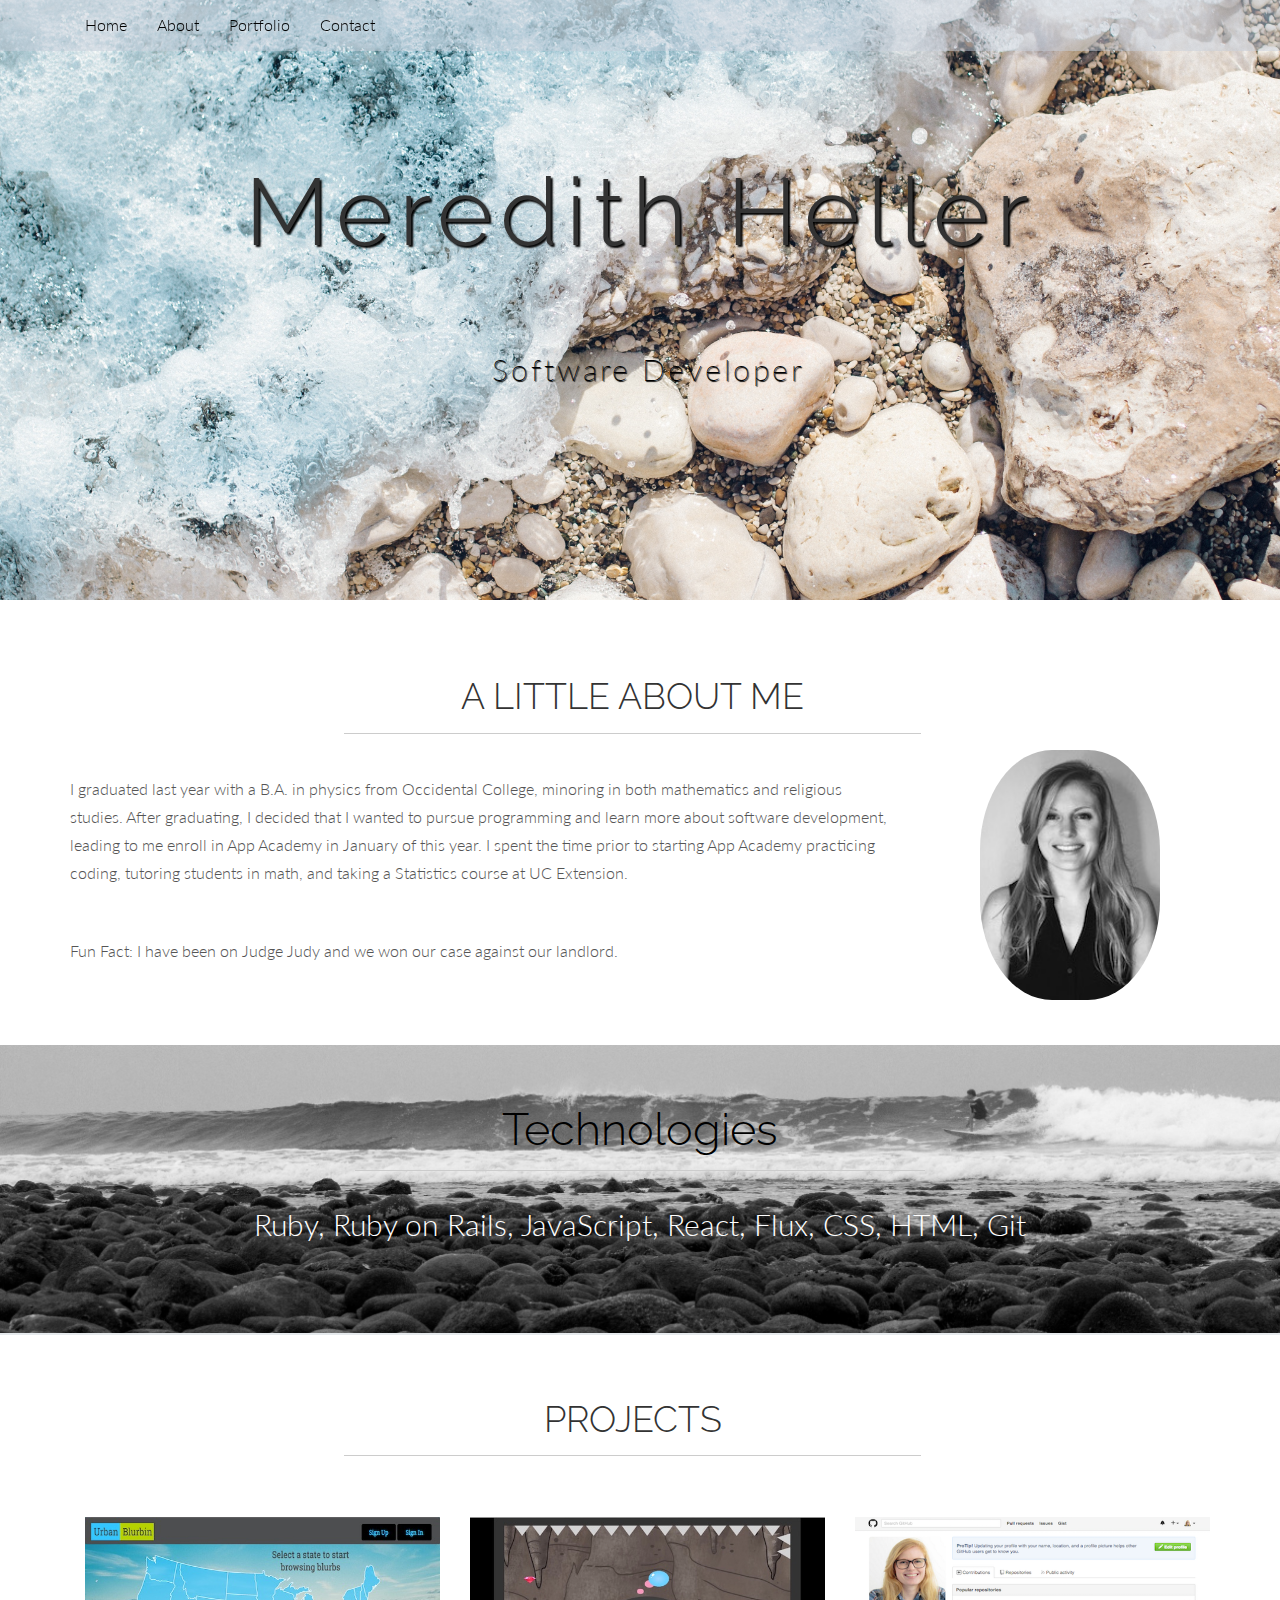
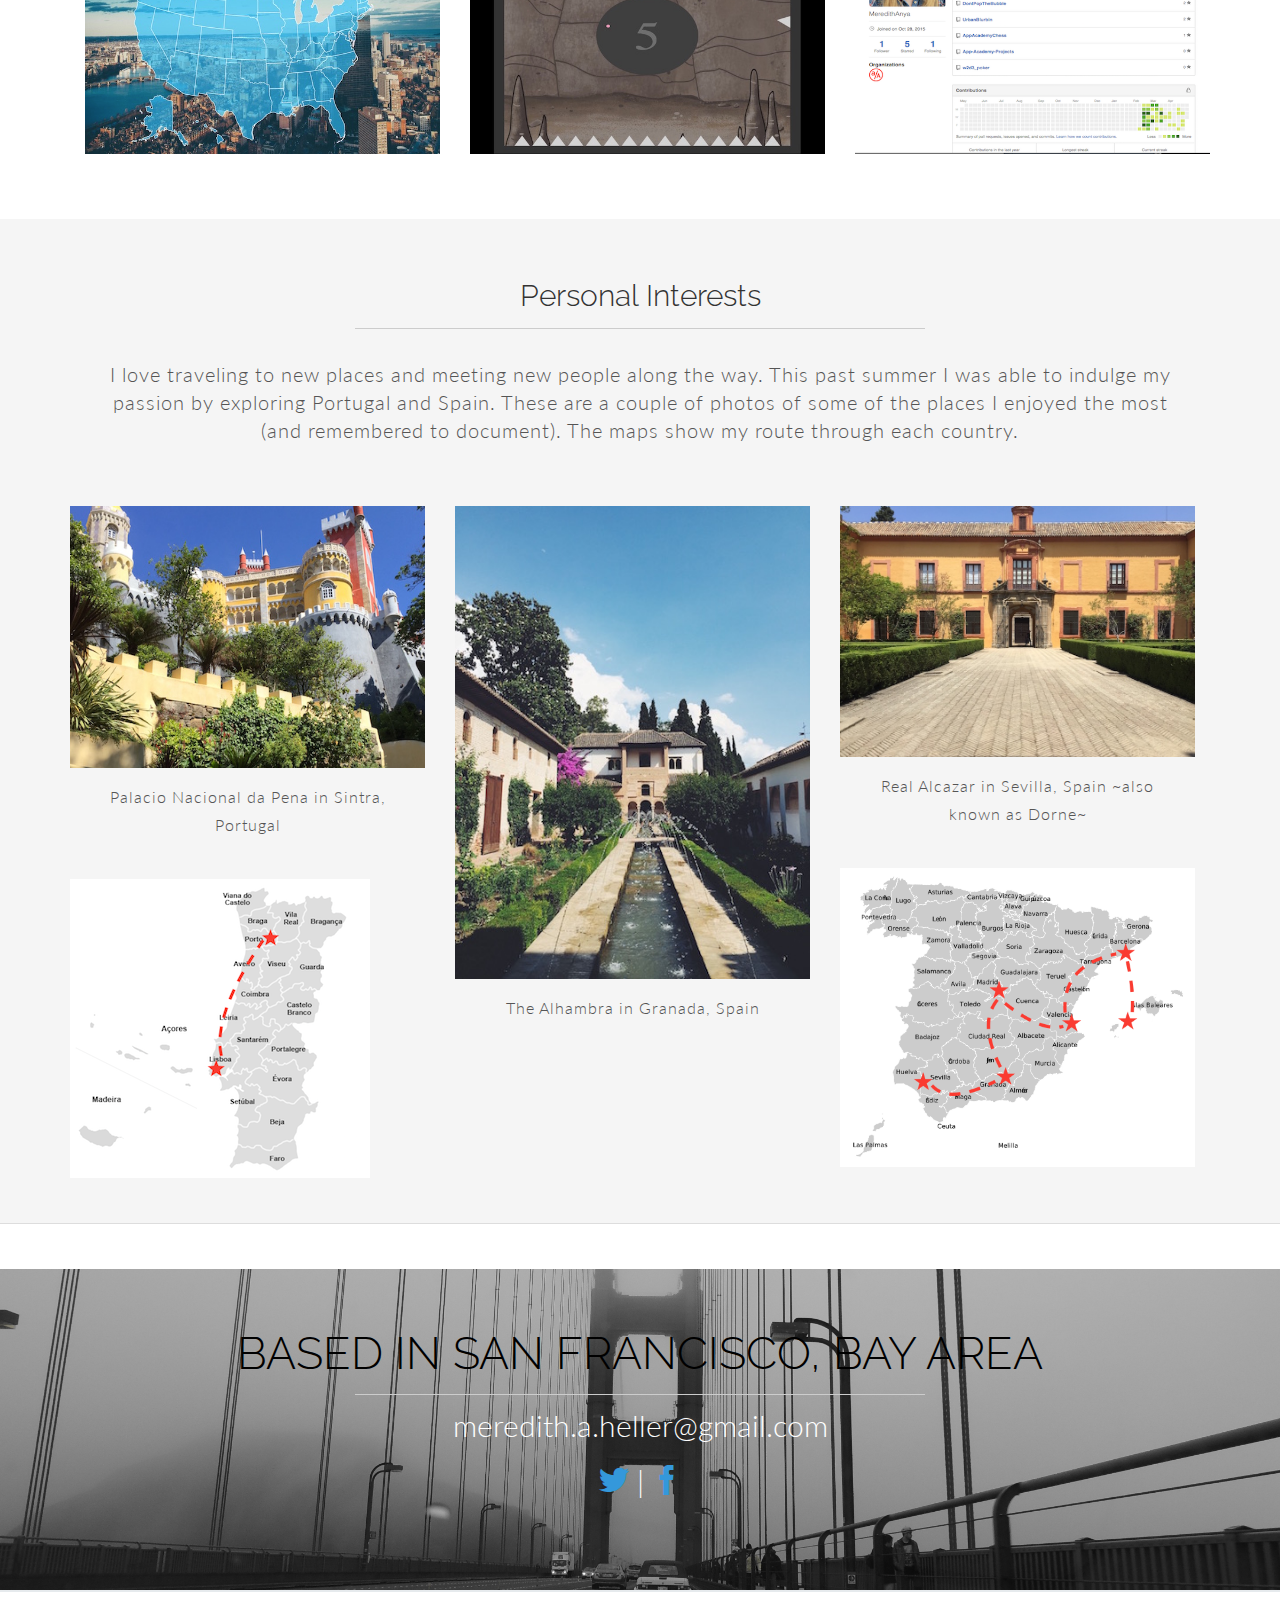
==== Shield Theme/index.html @ cc899a5c "inital commit, styled, and content mostly done" ====
<!DOCTYPE html>
<html lang="en">
  <head>
    <meta charset="utf-8">
    <meta name="viewport" content="width=device-width, initial-scale=1.0">
    <meta name="description" content="SHIELD - Free Bootstrap 3 Theme">
    <meta name="author" content="Carlos Alvarez - Alvarez.is - blacktie.co">
    <link rel="shortcut icon" href="assets/ico/favicon.png">

    <title> SHIELD - Free Bootstrap 3 Theme</title>

    <!-- Bootstrap core CSS -->
    <link href="assets/css/bootstrap.css" rel="stylesheet">

    <!-- Custom styles for this template -->
    <link href="assets/css/main.css" rel="stylesheet">
    <link rel="stylesheet" href="assets/css/icomoon.css">
    <link href="assets/css/animate-custom.css" rel="stylesheet">


    
    <link href='http://fonts.googleapis.com/css?family=Lato:300,400,700,300italic,400italic' rel='stylesheet' type='text/css'>
    <link href='http://fonts.googleapis.com/css?family=Raleway:400,300,700' rel='stylesheet' type='text/css'>
    
    <script src="assets/js/jquery.min.js"></script>
	<script type="text/javascript" src="assets/js/modernizr.custom.js"></script>
    
    <!-- HTML5 shim and Respond.js IE8 support of HTML5 elements and media queries -->
    <!--[if lt IE 9]>
      <script src="assets/js/html5shiv.js"></script>
      <script src="assets/js/respond.min.js"></script>
    <![endif]-->
  </head>

  <body data-spy="scroll" data-offset="0" data-target="#navbar-main">
  
  
  	<div id="navbar-main">
      <!-- Fixed navbar -->
    <div class="navbar navbar-inverse navbar-fixed-top">
      <div class="container">
        <div class="navbar-collapse collapse">
          <ul class="nav navbar-nav">
            <li><a href="#home" class="smoothScroll">Home</a></li>
			<li> <a href="#about" class="smoothScroll"> About</a></li>
			<li> <a href="#portfolio" class="smoothScroll"> Portfolio</a></li>
			<li> <a href="#contact" class="smoothScroll"> Contact</a></li>
        </div><!--/.nav-collapse -->
      </div>
    </div>
    </div>

  
  
		<!-- ==== HEADERWRAP ==== -->
	    <div id="headerwrap" id="home" name="home">
			<header class="clearfix">
	  		 		<h1>Meredith Heller</h1>
	  		 		<br>
	  		 		<br>
	  		 		<p>Software Developer</p>
	  		 		
	  		</header>	    
	    </div><!-- /headerwrap -->


		
		<!-- ==== ABOUT ==== -->
		<div class="container" id="about" name="about">
			<div class="row white">
			<br>
				<h1 class="centered">A LITTLE ABOUT ME</h1>

				<hr>
				<div class="col-lg-6">
				
					<p>I graduated last year with a B.A. in physics from Occidental College, minoring in both mathematics and religious studies. After graduating, I decided that I wanted to pursue programming and learn more about software development, leading to me enroll in App Academy in January of this year. I spent the time prior to starting App Academy practicing coding, tutoring students in math, and taking a Statistics course at UC Extension. </p>

					<p>Fun Fact: I have been on Judge Judy and we won our case against our landlord.</p>
					
				</div><!-- col-lg-6 -->
				   <img class="img img-circle" src="assets/img/team/IMG_2304.jpeg" height="250px" width="180px" alt="">
				
				
				
			
			</div><!-- row -->
		</div><!-- container -->

		<!-- ==== SECTION DIVIDER1 -->
		<section class="section-divider textdivider divider1">
			<div class="container">
				<h1>Technologies</h1>
				<hr>
				<br>
				<p>Ruby, Ruby on Rails, JavaScript, React, Flux, CSS, HTML, Git</p>
			</div><!-- container -->
		</section><!-- section -->
		

				<!-- ==== PORTFOLIO ==== -->
		<div class="container" id="portfolio" name="portfolio">
		<br>
			<div class="row">
				<br>
				<h1 class="centered">PROJECTS</h1>
				<hr>
				<br>
				<br>
			</div><!-- /row -->
			<div class="container">
			<div class="row">	
			
				<!-- PORTFOLIO IMAGE 1 -->
				<div class="col-md-4 ">
			    	<div class="grid mask">
						<figure>
							<img class="img-responsive" src="assets/img/urbanblurbin.jpg" alt="">
							<figcaption>
								<h5>URBANBLURBIN</h5>
								<a data-toggle="modal" href="#myModal" class="btn btn-primary btn-lg">Take a Look</a>
							</figcaption><!-- /figcaption -->
						</figure><!-- /figure -->
			    	</div><!-- /grid-mask -->
				</div><!-- /col -->
				
				
						 <!-- MODAL SHOW THE PORTFOLIO IMAGE. In this demo, all links point to this modal. You should create
						      a modal for each of your projects. -->
						      
						  <div class="modal fade" id="myModal" tabindex="-1" role="dialog" aria-labelledby="myModalLabel" aria-hidden="true">
						    <div class="modal-dialog">
						      <div class="modal-content">
						        <div class="modal-header">
						          <button type="button" class="close" data-dismiss="modal" aria-hidden="true">&times;</button>
						          <h4 class="modal-title">UrbanBlurbin</h4>
						        </div>
						        <div class="modal-body">
						          <p><img class="img-responsive" src="assets/img/urbanblurbin.jpg" alt=""></p>
						          <p>This project was crafted for Some Name corp. Detail here a little about your job requirements and the tools used. Tell about the challenges faced and what you and your team did to solve it.</p>
						          <p><b><a href="#">Visit Site</a></b></p>
						        </div>
						        <div class="modal-footer">
						          <button type="button" class="btn btn-default" data-dismiss="modal">Close</button>
						        </div>
						      </div><!-- /.modal-content -->
						    </div><!-- /.modal-dialog -->
						  </div><!-- /.modal -->
				
				
				<!-- PORTFOLIO IMAGE 2 -->
				<div class="col-md-4">
			    	<div class="grid mask">
						<figure>
							<img class="img-responsive" src="assets/img/bubblegame.jpg" alt="">
							<figcaption>
								<h5>DON'T POP THE BUBBLE</h5>
								<a data-toggle="modal" href="#myModal1" class="btn btn-primary btn-lg">INFO</a>
							</figcaption><!-- /figcaption -->
						</figure><!-- /figure -->
			    	</div><!-- /grid-mask -->
				</div><!-- /col -->

				 <div class="modal fade" id="myModal1" tabindex="-1" role="dialog" aria-labelledby="myModalLabel" aria-hidden="true">
						    <div class="modal-dialog">
						      <div class="modal-content">
						        <div class="modal-header">
						          <button type="button" class="close" data-dismiss="modal" aria-hidden="true">&times;</button>
						          <h4 class="modal-title">Don't Pop The Bubble</h4>
						        </div>
						        <div class="modal-body">
						          <p><img class="img-responsive" src="assets/img/bubblegame.jpg"  alt=""></p>
						          <p>This project was crafted for Some Name corp. Detail here a little about your job requirements and the tools used. Tell about the challenges faced and what you and your team did to solve it.</p>
						          <p><b><a href="#">Visit Site</a></b></p>
						        </div>
						        <div class="modal-footer">
						          <button type="button" class="btn btn-default" data-dismiss="modal">Close</button>
						        </div>
						      </div><!-- /.modal-content -->
						    </div><!-- /.modal-dialog -->
						  </div><!-- /.modal -->
				
				<!-- PORTFOLIO IMAGE 3 -->
				<div class="col-md-4">
			    	<div class="grid mask">
						<figure>
							<img class="img-responsive" src="assets/img/meredith_github.png" alt="">
							<figcaption>
								<h5>GITHUB</h5>
								<a data-toggle="modal" href="#myModal" class="btn btn-primary btn-lg">Take a Look</a>
							</figcaption><!-- /figcaption -->
						</figure><!-- /figure -->
			    	</div><!-- /grid-mask -->
				</div><!-- /col -->
			</div><!-- /row -->

			<div class="modal fade" id="myModal1" tabindex="-1" role="dialog" aria-labelledby="myModalLabel" aria-hidden="true">
						    <div class="modal-dialog">
						      <div class="modal-content">
						        <div class="modal-header">
						          <button type="button" class="close" data-dismiss="modal" aria-hidden="true">&times;</button>
						          <h4 class="modal-title">Don't Pop The Bubble</h4>
						        </div>
						        <div class="modal-body">
						          <p><img class="img-responsive" src="assets/img/bubblegame.jpg"  alt=""></p>
						          <p>This project was crafted for Some Name corp. Detail here a little about your job requirements and the tools used. Tell about the challenges faced and what you and your team did to solve it.</p>
						          <p><b><a href="#">Visit Site</a></b></p>
						        </div>
						        <div class="modal-footer">
						          <button type="button" class="btn btn-default" data-dismiss="modal">Close</button>
						        </div>
						      </div><!-- /.modal-content -->
						    </div><!-- /.modal-dialog -->
						  </div><!-- /.modal -->

			
			</div><!-- /row -->
			<br>
			<br>
		</div><!-- /row -->
	</div><!-- /container -->
	
		
		
		
		<!-- ==== SERVICES ==== -->
		
  		
		<!-- ==== GREYWRAP ==== -->
		<div id="greywrap">
			<div class="container">
				<h2>Personal Interests</h2>
				<hr>
				<p class="travel">I love traveling to new places and meeting new people along the way. This past summer I was able to indulge my passion by exploring Portugal and Spain. These are a couple of photos of some of the places I enjoyed the most (and remembered to document). The maps show my route through each country.</p>
				<br>
				<div class="row">
					
					<div class="col-lg-4">
						<img class="img-responsive" src="assets/img/sintra.JPG" align="">
						<p>Palacio Nacional da Pena in Sintra, Portugal</p>
						<img class="img-responsive" src="assets/img/portugal_trip.png" align=""></img>
					</div>
					<div class="col-lg-4">
						<img class="img-responsive" src="assets/img/alhambra.jpg" align="">
						<p>The Alhambra in Granada, Spain</p>

					</div>
					<div class="col-lg-4">	
						<img class="img-responsive" src="assets/img/real_alcazar.jpg" align="">
						<p>Real Alcazar in Sevilla, Spain  ~also known as Dorne~</p>
						
						<img class="img-responsive" src="assets/img/spain_trip.png" align="">
					</div>					
				</div><!-- row -->
			</div>
			<br>
			<br>
		</div><!-- greywrap -->
	

	

		
		<!-- ==== SECTION DIVIDER6 ==== -->
		<section class="section-divider textdivider divider6" >
			<div class="container" id="contact" name="contact">
				<h1>BASED IN SAN FRANCISCO, BAY AREA</h1>
				<hr>
				<p>meredith.a.heller@gmail.com</p>
				<p><a class="icon icon-twitter" href="#"></a> | <a class="icon icon-facebook" href="#"></a></p>
			</div><!-- container -->
		</section><!-- section -->
		<br>
		<br>
		<br>
		<br>
		
		

		<div id="footerwrap">
			<div class="container">
				
			</div>
		</div>

    <!-- Bootstrap core JavaScript
    ================================================== -->
    <!-- Placed at the end of the document so the pages load faster -->
		

	<script type="text/javascript" src="assets/js/bootstrap.min.js"></script>
	<script type="text/javascript" src="assets/js/retina.js"></script>
	<script type="text/javascript" src="assets/js/jquery.easing.1.3.js"></script>
    <script type="text/javascript" src="assets/js/smoothscroll.js"></script>
	<script type="text/javascript" src="assets/js/jquery-func.js"></script>
  </body>
</html>
---- Shield Theme/assets/css/main.css ----
/*
 * Author: Carlos Alvarez
 * URL: http://Alvarez.is
 *
 * Project Name: SHIELD - Free Bootstrap 3 Theme
 * Version: 1.0
 * Date: 02-11-2013
 * URL: http://blacktie.co/
 */


/* ==========================================================================
   Base Styles and Bootstrap Modifications
   ========================================================================== */

html,
button,
input,
select,
textarea {
    color: #222;
}

body {
    font-size: 1em;
    line-height: 1.4;
}

/*
 * Remove text-shadow in selection highlight: h5bp.com/i
 * These selection rule sets have to be separate.
 * Customize the background color to match your design.
 */

::-moz-selection {
    background: #f2c2c9;
    color: #a4003a;
    text-shadow: none;
}

::selection {
    background: #16a085;
    color: #a4003a;
    text-shadow: none;
}

/*
 * A better looking default horizontal rule
 */

 hr {
    display: block;
    height: 1px;
    border: 0;
    border-top: 1px solid #ccc;
    margin: 1em 0;
    padding: 0;
}

/*
 * Remove the gap between images and the bottom of their containers: h5bp.com/i/440
 */

 img {
    vertical-align: middle;
}

/*
 * Allow only vertical resizing of textareas.
 */

 textarea {
    resize: vertical;
}


/* ==========================================================================
   General styles
   ========================================================================== */

html,
body {
    height: 100%;
}

body {
    font-family: "Lato";
    font-weight: 300;
    font-size: 16px;
    color: #555;

    -webkit-font-smoothing: antialiased;
    -webkit-overflow-scrolling: touch;
}

.col-md-4 {
	padding-bottom: 20px;
}

.row {
margin-right: 0px;
margin-left: -15px;
}

.modal-header {
	background: #3498db;
}

.modal-header h4 {
	color: white;
}

.modal-footer {
	background: #2b2b2b;
}


.navbar-default {
border-color: transparent;
background-color: #dadada;
}


.navbar-toggle {
border-color: transparent;
border: 0px solid transparent;
}

.navbar-default .navbar-nav > li > a:hover,
.navbar-default .navbar-nav > li > a:focus {
	background-color: #16a085;
	color: white;
}



hr {
    position: relative;
    border: none;
}

hr:before {
    content: " ";
    position: absolute;
    top: 0;
    left: 25%;
    width: 50%;
    height: 2px;
    background: #ccc;
}

a img {
    background: white;
}

.odd a img {
    background: #f5f5f5;
}

/* Titles */
h1, h2, h3, h4, h5, h6 {
    font-family: "Raleway";
    font-weight: 300;
    color: #333;
}


/* Paragraph & Typographic */
p {
    line-height: 28px;
    margin-bottom: 25px;
}

.centered {
    text-align: center;
}

.paragraph-lead {
    font-size: 20px;
    color: #3498db;
}

strong {
    font-weight: 700;
}

em {
    font-weight: 300;
}

pre {
    background: #ebebeb;
    border: none;
    font-family: "Monaco";
    font-size: 16px;
    color: #666;
    padding: 20px;
    line-height: 28px;
}

small {
    font-size: 12px;
}

blockquote,
blockquote p {
    line-height: 28px;
    color: #999;
    font-weight: 300;
    font-style: italic;
}

blockquote {
    position: relative;
    margin: 0 0 40px -30px;
    padding-left: 30px;
    border-left: 5px solid #3498db;
}

blockquote cite {
    position: absolute;
    bottom: -25px;
    right: 0;
    font-size: 12px;
    font-style: italic;
    color: #333;
    font-weight: 300;
}

blockquote cite:before {
    content: "-- "
}

/* Images */
.overflow-image {
    margin-top: -65px;
}

/* Links */
a {
    color: #3498db;
    word-wrap: break-word;

    -webkit-transition: color 0.1s ease-in, background 0.1s ease-in;
    -moz-transition: color 0.1s ease-in, background 0.1s ease-in;
    -ms-transition: color 0.1s ease-in, background 0.1s ease-in;
    -o-transition: color 0.1s ease-in, background 0.1s ease-in;
    transition: color 0.1s ease-in, background 0.1s ease-in;
}

a:hover,
a:focus {
    color: #c0392b;
    text-decoration: none;
    outline: 0;
}

a:before,
a:after {
    -webkit-transition: color 0.1s ease-in, background 0.1s ease-in;
    -moz-transition: color 0.1s ease-in, background 0.1s ease-in;
    -ms-transition: color 0.1s ease-in, background 0.1s ease-in;
    -o-transition: color 0.1s ease-in, background 0.1s ease-in;
    transition: color 0.1s ease-in, background 0.1s ease-in;
}



/* ==========================================================================
   Wrap Sections
   ========================================================================== */

#headerwrap {
	background: url(../img/header.jpg) no-repeat center top;
	margin-top: -50px;
	padding-top:120px;
	text-align:center;
	background-attachment: relative;
	background-position: center center;
	min-height: 650px;
	width: 100%;
	
    -webkit-background-size: 100%;
    -moz-background-size: 100%;
    -o-background-size: 100%;
    background-size: 100%;

    -webkit-background-size: cover;
    -moz-background-size: cover;
    -o-background-size: cover;
    background-size: cover;
}

#headerwrap h1 {
	color:#163ef;
   /* color: #7a828a;*/
	margin-top: 90px;
	padding-bottom: 30px;
	letter-spacing: 8px;
	font-size: 95px;
	/*font-weight: bold;*/
	text-shadow: 2px 2px 2px #000;
}

#headerwrap p {
	color:#000000;
	font-size: 30px;
	font-weight: 200;
	text-align: center;
	line-height: 40px;
	letter-spacing: 3px;
	margin-left: 15px;
	text-shadow: 1px 1px 1px #000;
}

#greywrap {
	background: #f5f5f5;
	margin-top: 0px;
	padding-top: 40px;
	border-bottom: 1px solid #ddd;
	text-align: center;
}

#greywrap .callout {
	margin-bottom: 20px;
}

#greywrap p {
	margin-left: 30px;
	margin-right: 30px;
	letter-spacing: 1px;
	padding-top: 15px;
	padding-bottom: 15px;
}

#greywrap .icon {
	font-size: 60px;
	line-height: 30px;
	margin-bottom: 10px;
}

#footerwrap {
	background: #2b2b2b;
	margin-top: 0px;
	padding-top: 40px;
	padding-bottom: 20px;
	border-bottom: 1px solid #ddd;
	text-align: center;
}

#footerwrap h4 {
	color: white;
}


/* ==========================================================================
   Box Sections
   ========================================================================== */

.white h1 {
	padding-top: 35px;
}

.white p {
	padding-top: 25px;
}

/* Section Dividers */
.section-divider {
    z-index: 999;
    width: 100%;
    display: table;
    max-height: 400px;
    border-bottom: 2px solid #E6EAED;
    -webkit-box-sizing: border-box;
    -moz-box-sizing: border-box;
    -ms-box-sizing: border-box;
    box-sizing: border-box;
    padding-top: 30px;
    padding-bottom: 70px;
    margin-top: 45px;


    background-position: center center;

    -webkit-background-size: 100%;
    -moz-background-size: 100%;
    -o-background-size: 100%;
    background-size: 100%;

    -webkit-background-size: cover;
    -moz-background-size: cover;
    -o-background-size: cover;
    background-size: cover;

    background-attachment: relative;
    
    text-align: center;
}

.textdivider h1 {
	padding-top: 10px;
	color: black;
	font-size: 45px;
}

.textdivider p {
	color: white;
	font-size: 30px;
}


/* Section Dividers Backgrounds */

.divider1 {
	background-image: url('../img/beachdivider.jpeg');


}

.divider2 {
	background-image: url('../img/bg/divider2.jpg');
}

.divider3 {
	background-image: url('../img/bg/divider3.jpg');
	margin-top: 0px;
}

.divider4 {
	/*background-image: url('../img/bg/divider4.jpg')*/
    background-color: rgba(173,216,230,.6);
    color: red;
}

.divider6 {
	background-image: url('../img/sf.jpeg')
}



/* ==========================================================================
   Services Section
   ========================================================================== */

.service-trigger {
    display: block;
	position: relative;
    margin-bottom: 15px;
    color: white;
    font-size: 20px;
    text-align: center;
    height: 168px;
    cursor: pointer;
	padding: 90px 20px 50px 20px;
    border: none;
    background: #333;
}

.service-trigger:before {
    width: 100%;
    top: 50px;
    color: #3498db;
    font-size: 36px;
    text-align: center;
	position: absolute;
	left: 0;
}

.service-active .service-trigger {
    background: #222;
}

.service-active p {
	font-family: 'Lato', sans-serif;
	padding-top: 10px;
}

.service-content {
    padding: 15px 20px;
    background: #e6eaed;
    display: block;
    height: auto
}

.service-content p:last-child {
    margin: 0;
}


/* ==========================================================================
   Image Mask
   ========================================================================== */

.grid figure {
	margin: 0;
	position: relative;
}

.grid figure img {
	width: 100%;
	display: block;
	position: relative;
}

.grid figcaption {
	position: absolute;
	top: 0;
	left: 0;
	padding: 20px;
	color: #fff;
	background: #3498db;
}

.grid figcaption h5 {
	margin: 0;
	padding-top: 0px;
	padding-left: 20px;
	padding-bottom: 5px;
	color: #fff;
	font-weight: 700;
	text-align: left;
	letter-spacing: 2px;
	
}

.grid figcaption a {
	text-align: left;
	padding: 5px 10px;
	margin-left: 20px;
	display: inline-block;
	background: #2f2f2f;
	color: #fff;
	font-size: 13px;
}

/* Caption Style */
.mask figure {
	overflow: hidden;
}

.mask figure img {
	-webkit-transition: -webkit-transform 0.4s;
	-moz-transition: -moz-transform 0.4s;
	transition: transform 0.4s;
}

.no-touch .mask figure:hover img,
.mask figure.cs-hover img {
	-webkit-transform: translateY(-30px);
	-moz-transform: translateY(-30px);
	-ms-transform: translateY(-30px);
	transform: translateY(-30px);
}

.mask figcaption {
	height: 50px;
	width: 100%;
	top: auto;
	bottom: 0;
	opacity: 0;
	-webkit-transform: translateY(100%);
	-moz-transform: translateY(100%);
	-ms-transform: translateY(100%);
	transform: translateY(100%);
	-webkit-transition: -webkit-transform 0.4s, opacity 0.1s 0.3s;
	-moz-transition: -moz-transform 0.4s, opacity 0.1s 0.3s;
	transition: transform 0.4s, opacity 0.1s 0.3s;
}

.no-touch .mask figure:hover figcaption,
.mask figure.cs-hover figcaption {
	opacity: 1;
	-webkit-transform: translateY(0px);
	-moz-transform: translateY(0px);
	-ms-transform: translateY(0px);
	transform: translateY(0px);
	-webkit-transition: -webkit-transform 0.4s, opacity 0.1s;
	-moz-transition: -moz-transform 0.4s, opacity 0.1s;
	transition: transform 0.4s, opacity 0.1s;
}

.mask figcaption a {
	position: absolute;
	top:10px;
	bottom: 10px;
	right: 30px;
}


/* ==========================================================================
   Blog Section
   ========================================================================== */

.blog-bg {
	background: #2b2b2b;
	padding-right: 0px;
	padding-left: 0px;
	
}

.blog-bg h4 {
	color: #dadada;
	padding-top: 0px;
}

.blog-bg h5 {
	color: #dadada;
	font-size: 11px;
}

.blog-content {
	padding-top: 10px;
	background: #f2f2f2;
}


/* ==========================================================================
   MEDIA QUERIES
   ========================================================================== */


@media screen and (max-width:1050px), screen and (max-device-width:1050px){
	body .header{background-attachment: scroll;}
}


/*ipad portrait*/
@media only screen and (min-device-width:768px) and (max-device-width : 1024px) and (orientation : portrait){
	.header{background-attachment: scroll;}
}

@media screen and (max-width:769px) {
	#headerwrap h1 {
		font-size: 80px;
	}
	#headerwrap p {
		font-size: 30px;
		line-height: 38px;
	}
}
---- Shield Theme/assets/css/icomoon.css ----
@font-face {
	font-family: 'icomoon';
	src:url('icomoon/icomoon.eot');
	src:url('icomoon/icomoon-.eot#iefix') format('embedded-opentype'),
		url('icomoon/icomoon.woff') format('woff'),
		url('icomoon/icomoon.ttf') format('truetype'),
		url('comoon/icomoon.svg.txt#icomoon') format('svg');
	font-weight: normal;
	font-style: normal;
}

/* Use the following CSS code if you want to use data attributes for inserting your icons */
[data-icon]:before {
	font-family: 'icomoon';
	content: attr(data-icon);
	speak: none;
	font-weight: normal;
	font-variant: normal;
	text-transform: none;
	line-height: 1;
	-webkit-font-smoothing: antialiased;
}

/* Use the following CSS code if you want to have a class per icon */
/*
Instead of a list of all class selectors,
you can use the generic selector below, but it's slower:
[class*="icon-"] {
*/
.icon-cancel-circle, .icon-puzzle, .icon-lamp, .icon-wand, .icon-vector, .icon-menu, .icon-close, .icon-twitter, .icon-facebook, .icon-vimeo, .icon-dribbble, .icon-mug, .icon-droplet, .icon-puzzle-2, .icon-target, .icon-dice, .icon-map, .icon-location, .icon-box-add, .icon-phone, .icon-phone-2, .icon-phone-3, .icon-tumblr, .icon-forrst, .icon-feed, .icon-pinterest, .icon-clock, .icon-bubble, .icon-screen, .icon-screen-2, .icon-laptop, .icon-mobile, .icon-mobile-2, .icon-tablet, .icon-tv, .icon-pencil, .icon-new-tab, .icon-quotes-left, .icon-user, .icon-bubble-2, .icon-google-plus, .icon-instagram, .icon-youtube, .icon-flickr, .icon-deviantart, .icon-github, .icon-blogger, .icon-soundcloud, .icon-lastfm, .icon-file, .icon-images, .icon-arrow-right, .icon-arrow-left, .icon-bubble-3, .icon-envelop, .icon-compass, .icon-spinner, .icon-spinner-2, .icon-spinner-3, .icon-play, .icon-pause, .icon-arrow-up-left, .icon-arrow-right-2, .icon-arrow-down-right, .icon-arrow-down, .icon-arrow-left-2, .icon-arrow-up, .icon-arrow-up-right, .icon-arrow-down-left, .icon-stopwatch, .icon-pushpin, .icon-compass-2, .icon-history, .icon-clock-2, .icon-alarm, .icon-earth, .icon-globe, .icon-target-2, .icon-car, .icon-truck, .icon-fire, .icon-lab, .icon-dumbbell, .icon-rocket, .icon-meter, .icon-dashboard, .icon-meter-fast, .icon-hammer, .icon-trophy, .icon-trophy-star, .icon-eye, .icon-eye-2, .icon-fan, .icon-sun, .icon-airplane, .icon-cogs, .icon-anchor, .icon-shield, .icon-lightning, .icon-power, .icon-pyramid, .icon-road, .icon-ladder, .icon-hammer-2, .icon-cube, .icon-cube-2, .icon-camera, .icon-piano, .icon-movie, .icon-connection, .icon-knight, .icon-diamonds, .icon-stack, .icon-folder-remove, .icon-folder-open, .icon-cart-checkout, .icon-cart, .icon-tag, .icon-basket, .icon-support, .icon-phone-4, .icon-reply, .icon-flip, .icon-database, .icon-database-2, .icon-calendar, .icon-calendar-2, .icon-keyboard, .icon-user-plus, .icon-users, .icon-bubble-forward, .icon-bubble-up, .icon-bubble-last, .icon-bubble-link, .icon-bubble-check, .icon-bubble-quote, .icon-lock, .icon-user-plus-2, .icon-user-minus, .icon-lock-2, .icon-paw, .icon-accessibility, .icon-eye-blocked, .icon-download, .icon-smiley, .icon-thumbs-down, .icon-yin-yang, .icon-remove, .icon-bars, .icon-pie, .icon-plus-circle, .icon-sad, .icon-shocked, .icon-neutral, .icon-checkmark, .icon-volume-low, .icon-arrow-down-2, .icon-volume0, .icon-bookmarks, .icon-arrow-left-3, .icon-radio-unchecked, .icon-sigma, .icon-strikethrough, .icon-backspace, .icon-filter, .icon-arrow-up-right-2, .icon-arrow-up-right-3, .icon-file-zip, .icon-home, .icon-blog, .icon-camera-2, .icon-file-2, .icon-copy, .icon-cart-plus, .icon-music, .icon-lock-3, .icon-zoom-out, .icon-user-block, .icon-search, .icon-zoom-in, .icon-bubble-notification, .icon-storage, .icon-grid, .icon-grid-2, .icon-signup, .icon-switch, .icon-volume-high, .icon-volume-medium, .icon-arrow-left-4, .icon-play-2, .icon-point-up, .icon-heart, .icon-heart-2, .icon-star, .icon-star-2, .icon-star-3, .icon-star-4, .icon-star-5, .icon-star-6, .icon-heart-3, .icon-weather-snow, .icon-weather-lightning, .icon-heart-4, .icon-weather-rain, .icon-windy, .icon-paypal, .icon-paypal-2, .icon-paypal-3, .icon-yelp, .icon-html5, .icon-css3, .icon-html5-2, .icon-stumbleupon, .icon-stumbleupon-2, .icon-wordpress, .icon-joomla, .icon-wordpress-2, .icon-github-2, .icon-github-3, .icon-volume-mute, .icon-volume-mute-2, .icon-volume-increase, .icon-volume-decrease, .icon-tongue, .icon-question, .icon-male, .icon-medal, .icon-key, .icon-contract, .icon-bubbles, .icon-file-3, .icon-file-4, .icon-pencil-2, .icon-headphones, .icon-film, .icon-film-2, .icon-mic, .icon-radio, .icon-settings, .icon-pie-2, .icon-inject, .icon-zoom-in-2, .icon-bubble-notification-2, .icon-link, .icon-brightness-contrast, .icon-flag, .icon-upload, .icon-skull, .icon-leaf, .icon-apple-fruit, .icon-food, .icon-cake, .icon-food-2, .icon-gift, .icon-balloon, .icon-medal-2, .icon-rating, .icon-rating-2, .icon-rating-3, .icon-steps, .icon-flower, .icon-remove-2, .icon-briefcase, .icon-briefcase-2, .icon-grid-3, .icon-sun-glasses, .icon-tree, .icon-tree-2, .icon-exit, .icon-evil, .icon-people, .icon-cool, .icon-thumbs-up, .icon-bed, .icon-bed-2, .icon-brightness-low, .icon-heart-broken, .icon-sun-2, .icon-umbrella, .icon-warning, .icon-move, .icon-point-left, .icon-point-down, .icon-point-right, .icon-question-2, .icon-notification, .icon-radio-checked, .icon-checkbox-partial, .icon-checkbox-unchecked, .icon-checkbox-checked, .icon-command, .icon-pen, .icon-quill, .icon-quill-2, .icon-wand-2, .icon-tools, .icon-eye-3, .icon-moon, .icon-contrast, .icon-eye-4, .icon-eye-5, .icon-user-block-2, .icon-bubble-paperclip, .icon-drawer, .icon-drawer-2, .icon-watch, .icon-archive, .icon-cabinet, .icon-clock-3, .icon-clock-4, .icon-connection-2, .icon-new, .icon-play-3, .icon-marker, .icon-movie-2, .icon-podcast, .icon-share, .icon-scissors, .icon-scissors-2, .icon-subscript, .icon-rulers, .icon-filter-2, .icon-loop, .icon-loop-2, .icon-shuffle, .icon-shuffle-2, .icon-loop-3, .icon-loop-4, .icon-plus, .icon-enter, .icon-angry, .icon-attachment, .icon-download-2, .icon-upload-2, .icon-thumbs-up-2, .icon-glasses, .icon-glasses-2, .icon-stats-up, .icon-bottle, .icon-bars-2, .icon-cog, .icon-bubble-dots, .icon-upload-3, .icon-download-3, .icon-location-2, .icon-location-3, .icon-location-4, .icon-envelop-2, .icon-coin, .icon-ticket {
	font-family: 'icomoon';
	speak: none;
	font-style: normal;
	font-weight: normal;
	font-variant: normal;
	text-transform: none;
	line-height: 1;
	-webkit-font-smoothing: antialiased;
}
.icon-cancel-circle:before {
	content: "\e000";
}
.icon-puzzle:before {
	content: "\e001";
}
.icon-lamp:before {
	content: "\e002";
}
.icon-wand:before {
	content: "\e003";
}
.icon-vector:before {
	content: "\e004";
}
.icon-menu:before {
	content: "\e005";
}
.icon-close:before {
	content: "\e00b";
}
.icon-twitter:before {
	content: "\e00c";
}
.icon-facebook:before {
	content: "\e00d";
}
.icon-vimeo:before {
	content: "\e00e";
}
.icon-dribbble:before {
	content: "\e00f";
}
.icon-mug:before {
	content: "\e010";
}
.icon-droplet:before {
	content: "\e011";
}
.icon-puzzle-2:before {
	content: "\e012";
}
.icon-target:before {
	content: "\e013";
}
.icon-dice:before {
	content: "\e014";
}
.icon-map:before {
	content: "\e015";
}
.icon-location:before {
	content: "\e016";
}
.icon-box-add:before {
	content: "\e017";
}
.icon-phone:before {
	content: "\e018";
}
.icon-phone-2:before {
	content: "\e01a";
}
.icon-phone-3:before {
	content: "\e019";
}
.icon-tumblr:before {
	content: "\e01b";
}
.icon-forrst:before {
	content: "\e01c";
}
.icon-feed:before {
	content: "\e01d";
}
.icon-pinterest:before {
	content: "\e01e";
}
.icon-clock:before {
	content: "\e01f";
}
.icon-bubble:before {
	content: "\e020";
}
.icon-screen:before {
	content: "\e021";
}
.icon-screen-2:before {
	content: "\e022";
}
.icon-laptop:before {
	content: "\e023";
}
.icon-mobile:before {
	content: "\e024";
}
.icon-mobile-2:before {
	content: "\e025";
}
.icon-tablet:before {
	content: "\e026";
}
.icon-tv:before {
	content: "\e027";
}
.icon-pencil:before {
	content: "\e028";
}
.icon-new-tab:before {
	content: "\e029";
}
.icon-quotes-left:before {
	content: "\e02a";
}
.icon-user:before {
	content: "\e02b";
}
.icon-bubble-2:before {
	content: "\e02c";
}
.icon-google-plus:before {
	content: "\e02d";
}
.icon-instagram:before {
	content: "\e02e";
}
.icon-youtube:before {
	content: "\e02f";
}
.icon-flickr:before {
	content: "\e030";
}
.icon-deviantart:before {
	content: "\e031";
}
.icon-github:before {
	content: "\e032";
}
.icon-blogger:before {
	content: "\e033";
}
.icon-soundcloud:before {
	content: "\e034";
}
.icon-lastfm:before {
	content: "\e035";
}
.icon-file:before {
	content: "\e036";
}
.icon-images:before {
	content: "\e037";
}
.icon-arrow-right:before {
	content: "\e038";
}
.icon-arrow-left:before {
	content: "\e039";
}
.icon-bubble-3:before {
	content: "\e03a";
}
.icon-envelop:before {
	content: "\e03b";
}
.icon-compass:before {
	content: "\e03c";
}
.icon-spinner:before {
	content: "\e03e";
}
.icon-spinner-2:before {
	content: "\e03d";
}
.icon-spinner-3:before {
	content: "\e040";
}
.icon-play:before {
	content: "\e03f";
}
.icon-pause:before {
	content: "\e041";
}
.icon-arrow-up-left:before {
	content: "\e009";
}
.icon-arrow-right-2:before {
	content: "\e007";
}
.icon-arrow-down-right:before {
	content: "\e00a";
}
.icon-arrow-down:before {
	content: "\e006";
}
.icon-arrow-left-2:before {
	content: "\e008";
}
.icon-arrow-up:before {
	content: "\e042";
}
.icon-arrow-up-right:before {
	content: "\e043";
}
.icon-arrow-down-left:before {
	content: "\e044";
}
.icon-stopwatch:before {
	content: "\e045";
}
.icon-pushpin:before {
	content: "\e046";
}
.icon-compass-2:before {
	content: "\e047";
}
.icon-history:before {
	content: "\e048";
}
.icon-clock-2:before {
	content: "\e049";
}
.icon-alarm:before {
	content: "\e04a";
}
.icon-earth:before {
	content: "\e04b";
}
.icon-globe:before {
	content: "\e04c";
}
.icon-target-2:before {
	content: "\e04d";
}
.icon-car:before {
	content: "\e04e";
}
.icon-truck:before {
	content: "\e04f";
}
.icon-fire:before {
	content: "\e050";
}
.icon-lab:before {
	content: "\e051";
}
.icon-dumbbell:before {
	content: "\e052";
}
.icon-rocket:before {
	content: "\e053";
}
.icon-meter:before {
	content: "\e054";
}
.icon-dashboard:before {
	content: "\e055";
}
.icon-meter-fast:before {
	content: "\e056";
}
.icon-hammer:before {
	content: "\e057";
}
.icon-trophy:before {
	content: "\e058";
}
.icon-trophy-star:before {
	content: "\e059";
}
.icon-eye:before {
	content: "\e05a";
}
.icon-eye-2:before {
	content: "\e05b";
}
.icon-fan:before {
	content: "\e05c";
}
.icon-sun:before {
	content: "\e05d";
}
.icon-airplane:before {
	content: "\e05e";
}
.icon-cogs:before {
	content: "\e05f";
}
.icon-anchor:before {
	content: "\e060";
}
.icon-shield:before {
	content: "\e061";
}
.icon-lightning:before {
	content: "\e062";
}
.icon-power:before {
	content: "\e063";
}
.icon-pyramid:before {
	content: "\e064";
}
.icon-road:before {
	content: "\e065";
}
.icon-ladder:before {
	content: "\e066";
}
.icon-hammer-2:before {
	content: "\e067";
}
.icon-cube:before {
	content: "\e068";
}
.icon-cube-2:before {
	content: "\e069";
}
.icon-camera:before {
	content: "\e06a";
}
.icon-piano:before {
	content: "\e06b";
}
.icon-movie:before {
	content: "\e06c";
}
.icon-connection:before {
	content: "\e06d";
}
.icon-knight:before {
	content: "\e06e";
}
.icon-diamonds:before {
	content: "\e06f";
}
.icon-stack:before {
	content: "\e070";
}
.icon-folder-remove:before {
	content: "\e071";
}
.icon-folder-open:before {
	content: "\e072";
}
.icon-cart-checkout:before {
	content: "\e073";
}
.icon-cart:before {
	content: "\e074";
}
.icon-tag:before {
	content: "\e075";
}
.icon-basket:before {
	content: "\e076";
}
.icon-support:before {
	content: "\e077";
}
.icon-phone-4:before {
	content: "\e078";
}
.icon-reply:before {
	content: "\e079";
}
.icon-flip:before {
	content: "\e07a";
}
.icon-database:before {
	content: "\e07b";
}
.icon-database-2:before {
	content: "\e07c";
}
.icon-calendar:before {
	content: "\e07d";
}
.icon-calendar-2:before {
	content: "\e07e";
}
.icon-keyboard:before {
	content: "\e07f";
}
.icon-user-plus:before {
	content: "\e080";
}
.icon-users:before {
	content: "\e081";
}
.icon-bubble-forward:before {
	content: "\e082";
}
.icon-bubble-up:before {
	content: "\e083";
}
.icon-bubble-last:before {
	content: "\e084";
}
.icon-bubble-link:before {
	content: "\e085";
}
.icon-bubble-check:before {
	content: "\e086";
}
.icon-bubble-quote:before {
	content: "\e087";
}
.icon-lock:before {
	content: "\e088";
}
.icon-user-plus-2:before {
	content: "\e089";
}
.icon-user-minus:before {
	content: "\e08a";
}
.icon-lock-2:before {
	content: "\e08b";
}
.icon-paw:before {
	content: "\e08c";
}
.icon-accessibility:before {
	content: "\e08d";
}
.icon-eye-blocked:before {
	content: "\e08e";
}
.icon-download:before {
	content: "\e08f";
}
.icon-smiley:before {
	content: "\e090";
}
.icon-thumbs-down:before {
	content: "\e091";
}
.icon-yin-yang:before {
	content: "\e092";
}
.icon-remove:before {
	content: "\e093";
}
.icon-bars:before {
	content: "\e094";
}
.icon-pie:before {
	content: "\e095";
}
.icon-plus-circle:before {
	content: "\e096";
}
.icon-sad:before {
	content: "\e097";
}
.icon-shocked:before {
	content: "\e098";
}
.icon-neutral:before {
	content: "\e099";
}
.icon-checkmark:before {
	content: "\e09a";
}
.icon-volume-low:before {
	content: "\e09b";
}
.icon-arrow-down-2:before {
	content: "\e09c";
}
.icon-volume0:before {
	content: "\e09d";
}
.icon-bookmarks:before {
	content: "\e09e";
}
.icon-arrow-left-3:before {
	content: "\e09f";
}
.icon-radio-unchecked:before {
	content: "\e0a0";
}
.icon-sigma:before {
	content: "\e0a1";
}
.icon-strikethrough:before {
	content: "\e0a2";
}
.icon-backspace:before {
	content: "\e0a3";
}
.icon-filter:before {
	content: "\e0a4";
}
.icon-arrow-up-right-2:before {
	content: "\e0a5";
}
.icon-arrow-up-right-3:before {
	content: "\e0a6";
}
.icon-file-zip:before {
	content: "\e0a7";
}
.icon-home:before {
	content: "\e0a8";
}
.icon-blog:before {
	content: "\e0a9";
}
.icon-camera-2:before {
	content: "\e0aa";
}
.icon-file-2:before {
	content: "\e0ab";
}
.icon-copy:before {
	content: "\e0ac";
}
.icon-cart-plus:before {
	content: "\e0ad";
}
.icon-music:before {
	content: "\e0ae";
}
.icon-lock-3:before {
	content: "\e0af";
}
.icon-zoom-out:before {
	content: "\e0b0";
}
.icon-user-block:before {
	content: "\e0b1";
}
.icon-search:before {
	content: "\e0b2";
}
.icon-zoom-in:before {
	content: "\e0b3";
}
.icon-bubble-notification:before {
	content: "\e0b4";
}
.icon-storage:before {
	content: "\e0b5";
}
.icon-grid:before {
	content: "\e0b6";
}
.icon-grid-2:before {
	content: "\e0b8";
}
.icon-signup:before {
	content: "\e0b9";
}
.icon-switch:before {
	content: "\e0ba";
}
.icon-volume-high:before {
	content: "\e0bb";
}
.icon-volume-medium:before {
	content: "\e0bc";
}
.icon-arrow-left-4:before {
	content: "\e0bd";
}
.icon-play-2:before {
	content: "\e0be";
}
.icon-point-up:before {
	content: "\e0bf";
}
.icon-heart:before {
	content: "\e0c1";
}
.icon-heart-2:before {
	content: "\e0c2";
}
.icon-star:before {
	content: "\e0c3";
}
.icon-star-2:before {
	content: "\e0c4";
}
.icon-star-3:before {
	content: "\e0c5";
}
.icon-star-4:before {
	content: "\e0c6";
}
.icon-star-5:before {
	content: "\e0c7";
}
.icon-star-6:before {
	content: "\e0c8";
}
.icon-heart-3:before {
	content: "\e0c9";
}
.icon-weather-snow:before {
	content: "\e0ca";
}
.icon-weather-lightning:before {
	content: "\e0cb";
}
.icon-heart-4:before {
	content: "\e0cc";
}
.icon-weather-rain:before {
	content: "\e0cd";
}
.icon-windy:before {
	content: "\e0ce";
}
.icon-paypal:before {
	content: "\e0cf";
}
.icon-paypal-2:before {
	content: "\e0d0";
}
.icon-paypal-3:before {
	content: "\e0d1";
}
.icon-yelp:before {
	content: "\e0d2";
}
.icon-html5:before {
	content: "\e0d3";
}
.icon-css3:before {
	content: "\e0d4";
}
.icon-html5-2:before {
	content: "\e0d5";
}
.icon-stumbleupon:before {
	content: "\e0d6";
}
.icon-stumbleupon-2:before {
	content: "\e0d7";
}
.icon-wordpress:before {
	content: "\e0d8";
}
.icon-joomla:before {
	content: "\e0d9";
}
.icon-wordpress-2:before {
	content: "\e0da";
}
.icon-github-2:before {
	content: "\e0db";
}
.icon-github-3:before {
	content: "\e0dc";
}
.icon-volume-mute:before {
	content: "\e0dd";
}
.icon-volume-mute-2:before {
	content: "\e0de";
}
.icon-volume-increase:before {
	content: "\e0df";
}
.icon-volume-decrease:before {
	content: "\e0e0";
}
.icon-tongue:before {
	content: "\e0e1";
}
.icon-question:before {
	content: "\e0e2";
}
.icon-male:before {
	content: "\e0e3";
}
.icon-medal:before {
	content: "\e0e4";
}
.icon-key:before {
	content: "\e0e5";
}
.icon-contract:before {
	content: "\e0e6";
}
.icon-bubbles:before {
	content: "\e0e7";
}
.icon-file-3:before {
	content: "\e0e8";
}
.icon-file-4:before {
	content: "\e0e9";
}
.icon-pencil-2:before {
	content: "\e0ea";
}
.icon-headphones:before {
	content: "\e0eb";
}
.icon-film:before {
	content: "\e0ec";
}
.icon-film-2:before {
	content: "\e0ed";
}
.icon-mic:before {
	content: "\e0ee";
}
.icon-radio:before {
	content: "\e0ef";
}
.icon-settings:before {
	content: "\e0f0";
}
.icon-pie-2:before {
	content: "\e0f1";
}
.icon-inject:before {
	content: "\e0f2";
}
.icon-zoom-in-2:before {
	content: "\e0f3";
}
.icon-bubble-notification-2:before {
	content: "\e0f4";
}
.icon-link:before {
	content: "\e0f5";
}
.icon-brightness-contrast:before {
	content: "\e0f6";
}
.icon-flag:before {
	content: "\e0f7";
}
.icon-upload:before {
	content: "\e0f8";
}
.icon-skull:before {
	content: "\e0f9";
}
.icon-leaf:before {
	content: "\e0fa";
}
.icon-apple-fruit:before {
	content: "\e0fb";
}
.icon-food:before {
	content: "\e0fc";
}
.icon-cake:before {
	content: "\e0fd";
}
.icon-food-2:before {
	content: "\e0fe";
}
.icon-gift:before {
	content: "\e0ff";
}
.icon-balloon:before {
	content: "\e100";
}
.icon-medal-2:before {
	content: "\e101";
}
.icon-rating:before {
	content: "\e102";
}
.icon-rating-2:before {
	content: "\e103";
}
.icon-rating-3:before {
	content: "\e104";
}
.icon-steps:before {
	content: "\e105";
}
.icon-flower:before {
	content: "\e106";
}
.icon-remove-2:before {
	content: "\e107";
}
.icon-briefcase:before {
	content: "\e108";
}
.icon-briefcase-2:before {
	content: "\e109";
}
.icon-grid-3:before {
	content: "\e0b7";
}
.icon-sun-glasses:before {
	content: "\e10a";
}
.icon-tree:before {
	content: "\e10b";
}
.icon-tree-2:before {
	content: "\e10c";
}
.icon-exit:before {
	content: "\e10d";
}
.icon-evil:before {
	content: "\e10e";
}
.icon-people:before {
	content: "\e10f";
}
.icon-cool:before {
	content: "\e110";
}
.icon-thumbs-up:before {
	content: "\e111";
}
.icon-bed:before {
	content: "\e112";
}
.icon-bed-2:before {
	content: "\e113";
}
.icon-brightness-low:before {
	content: "\e114";
}
.icon-heart-broken:before {
	content: "\e115";
}
.icon-sun-2:before {
	content: "\e116";
}
.icon-umbrella:before {
	content: "\e117";
}
.icon-warning:before {
	content: "\e118";
}
.icon-move:before {
	content: "\e119";
}
.icon-point-left:before {
	content: "\e0c0";
}
.icon-point-down:before {
	content: "\e11a";
}
.icon-point-right:before {
	content: "\e11b";
}
.icon-question-2:before {
	content: "\e11c";
}
.icon-notification:before {
	content: "\e11d";
}
.icon-radio-checked:before {
	content: "\e11e";
}
.icon-checkbox-partial:before {
	content: "\e11f";
}
.icon-checkbox-unchecked:before {
	content: "\e120";
}
.icon-checkbox-checked:before {
	content: "\e121";
}
.icon-command:before {
	content: "\e122";
}
.icon-pen:before {
	content: "\e123";
}
.icon-quill:before {
	content: "\e124";
}
.icon-quill-2:before {
	content: "\e125";
}
.icon-wand-2:before {
	content: "\e126";
}
.icon-tools:before {
	content: "\e127";
}
.icon-eye-3:before {
	content: "\e128";
}
.icon-moon:before {
	content: "\e129";
}
.icon-contrast:before {
	content: "\e12a";
}
.icon-eye-4:before {
	content: "\e12b";
}
.icon-eye-5:before {
	content: "\e12c";
}
.icon-user-block-2:before {
	content: "\e12d";
}
.icon-bubble-paperclip:before {
	content: "\e12e";
}
.icon-drawer:before {
	content: "\e12f";
}
.icon-drawer-2:before {
	content: "\e130";
}
.icon-watch:before {
	content: "\e131";
}
.icon-archive:before {
	content: "\e132";
}
.icon-cabinet:before {
	content: "\e133";
}
.icon-clock-3:before {
	content: "\e134";
}
.icon-clock-4:before {
	content: "\e135";
}
.icon-connection-2:before {
	content: "\e136";
}
.icon-new:before {
	content: "\e137";
}
.icon-play-3:before {
	content: "\e138";
}
.icon-marker:before {
	content: "\e139";
}
.icon-movie-2:before {
	content: "\e13a";
}
.icon-podcast:before {
	content: "\e13b";
}
.icon-share:before {
	content: "\e13c";
}
.icon-scissors:before {
	content: "\e13d";
}
.icon-scissors-2:before {
	content: "\e13e";
}
.icon-subscript:before {
	content: "\e13f";
}
.icon-rulers:before {
	content: "\e140";
}
.icon-filter-2:before {
	content: "\e141";
}
.icon-loop:before {
	content: "\e142";
}
.icon-loop-2:before {
	content: "\e143";
}
.icon-shuffle:before {
	content: "\e144";
}
.icon-shuffle-2:before {
	content: "\e145";
}
.icon-loop-3:before {
	content: "\e146";
}
.icon-loop-4:before {
	content: "\e147";
}
.icon-plus:before {
	content: "\e148";
}
.icon-enter:before {
	content: "\e149";
}
.icon-angry:before {
	content: "\e14a";
}
.icon-attachment:before {
	content: "\e14b";
}
.icon-download-2:before {
	content: "\e14c";
}
.icon-upload-2:before {
	content: "\e14d";
}
.icon-thumbs-up-2:before {
	content: "\e14e";
}
.icon-glasses:before {
	content: "\e14f";
}
.icon-glasses-2:before {
	content: "\e150";
}
.icon-stats-up:before {
	content: "\e151";
}
.icon-bottle:before {
	content: "\e152";
}
.icon-bars-2:before {
	content: "\e153";
}
.icon-cog:before {
	content: "\e154";
}
.icon-bubble-dots:before {
	content: "\e155";
}
.icon-upload-3:before {
	content: "\e156";
}
.icon-download-3:before {
	content: "\e157";
}
.icon-location-2:before {
	content: "\e158";
}
.icon-location-3:before {
	content: "\e159";
}
.icon-location-4:before {
	content: "\e15a";
}
.icon-envelop-2:before {
	content: "\e15b";
}
.icon-coin:before {
	content: "\e15c";
}
.icon-ticket:before {
	content: "\e15d";
}
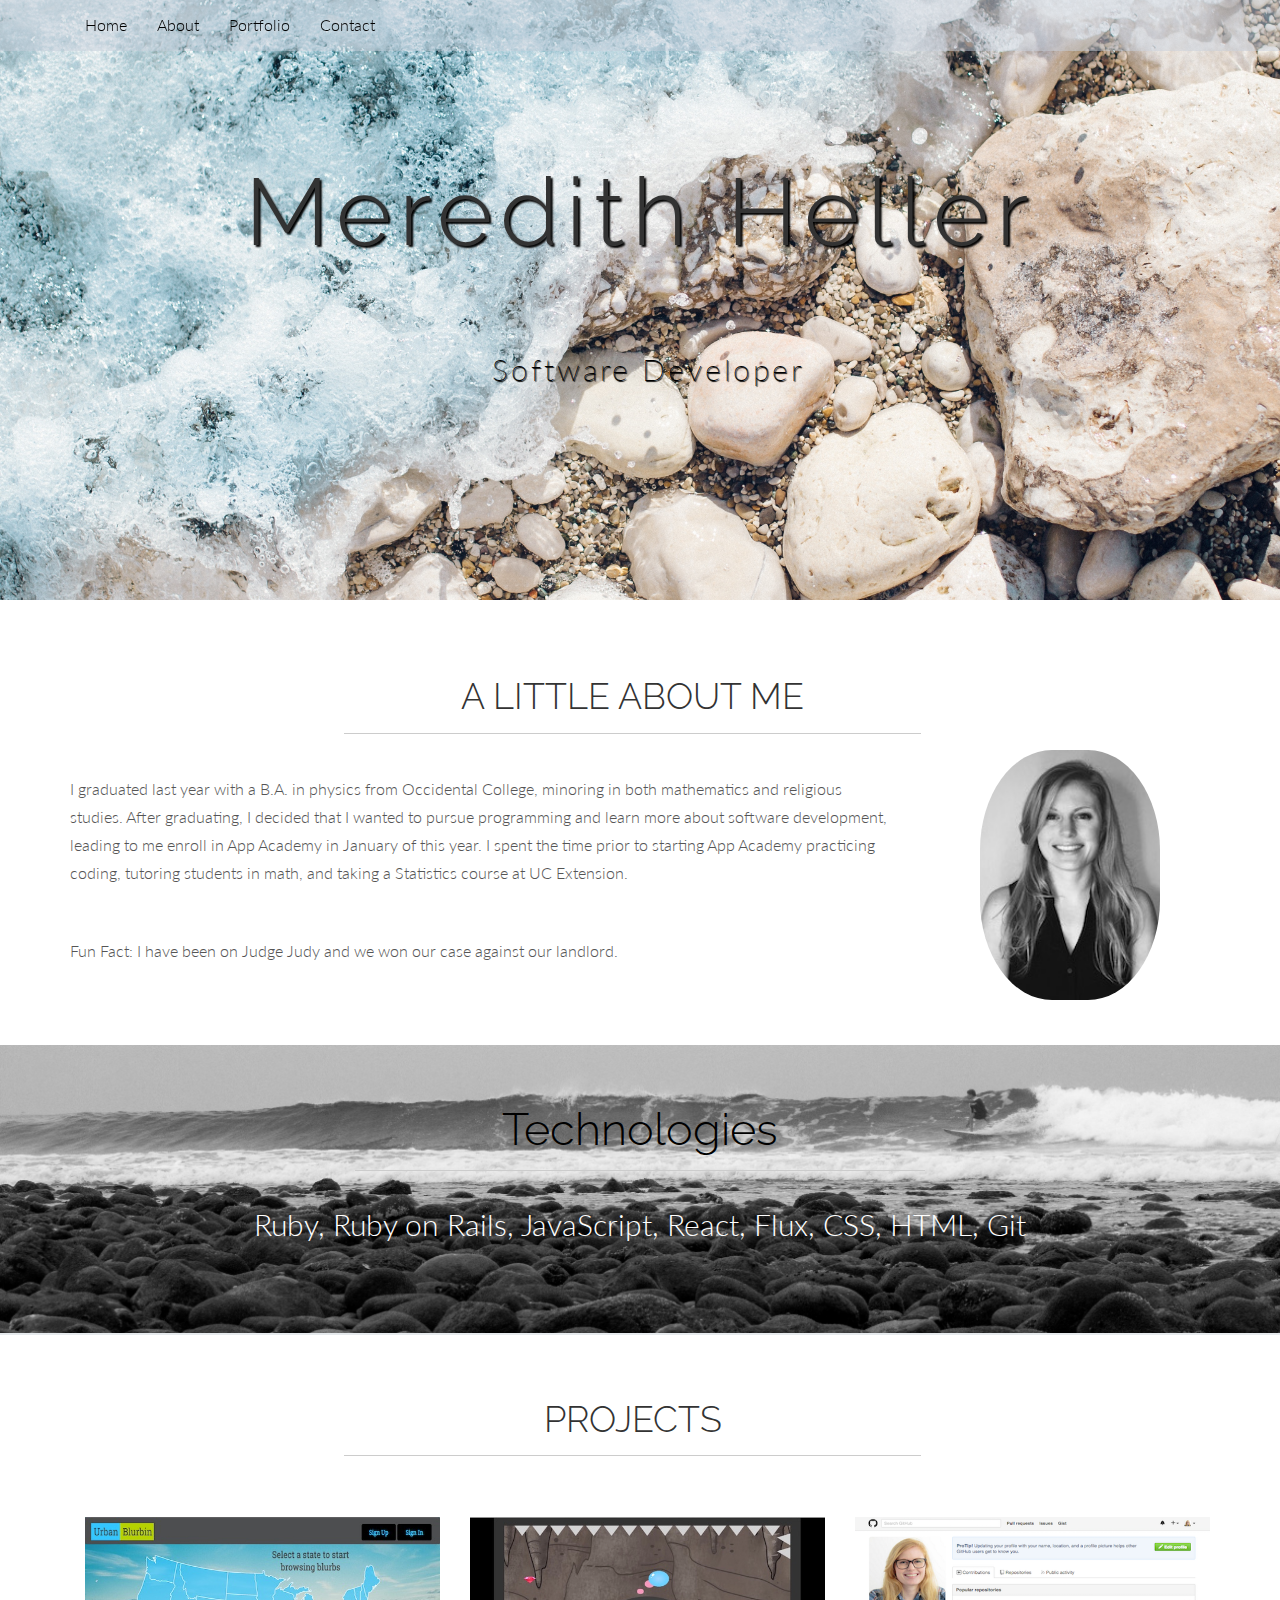
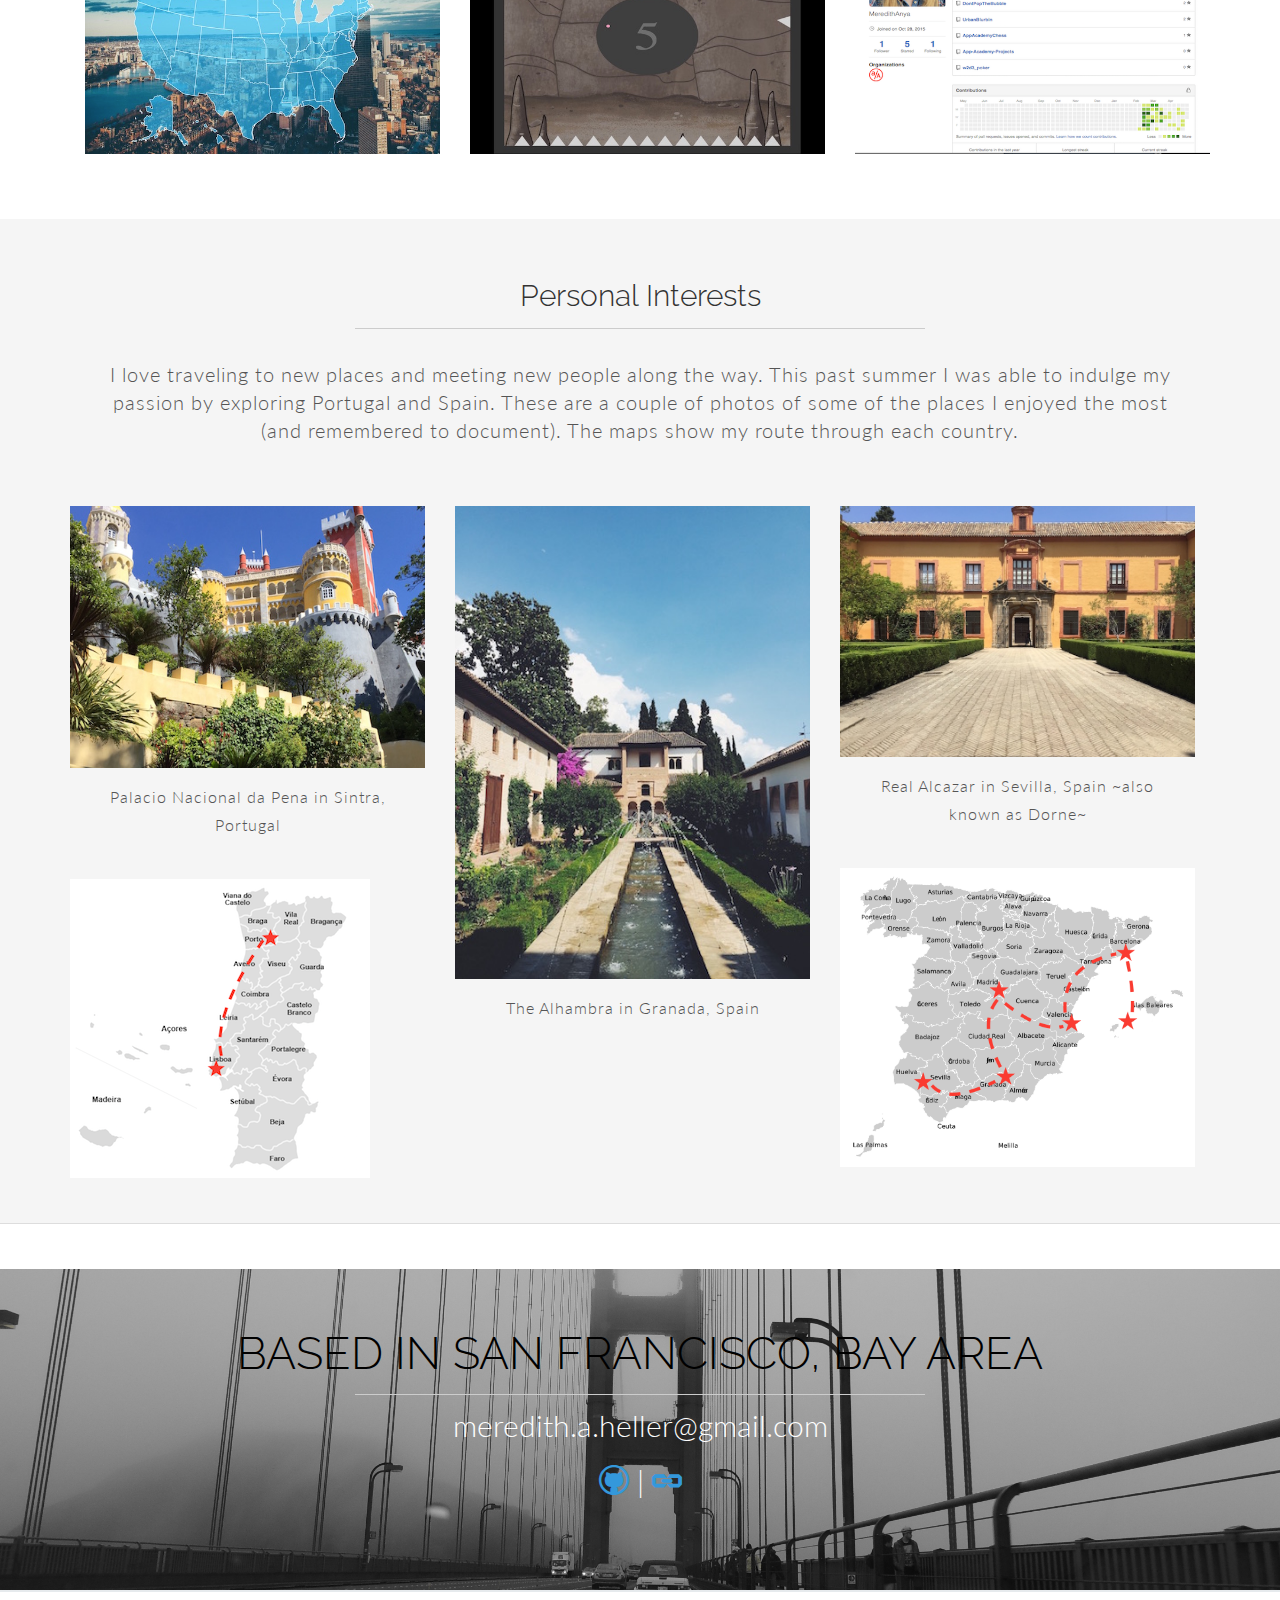
==== commit e3e001f8: "add icons" ====
--- a/Shield Theme/index.html
+++ b/Shield Theme/index.html
@@ -267,7 +267,7 @@
 				<h1>BASED IN SAN FRANCISCO, BAY AREA</h1>
 				<hr>
 				<p>meredith.a.heller@gmail.com</p>
-				<p><a class="icon icon-twitter" href="#"></a> | <a class="icon icon-facebook" href="#"></a></p>
+				<p><a class="icon icon-github" href="#"></a> | <a class="icon icon-link" href="#"></a></p>
 			</div><!-- container -->
 		</section><!-- section -->
 		<br>
--- a/Shield Theme/assets/css/icomoon.css
+++ b/Shield Theme/assets/css/icomoon.css
@@ -27,7 +27,7 @@
 you can use the generic selector below, but it's slower:
 [class*="icon-"] {
 */
-.icon-cancel-circle, .icon-puzzle, .icon-lamp, .icon-wand, .icon-vector, .icon-menu, .icon-close, .icon-twitter, .icon-facebook, .icon-vimeo, .icon-dribbble, .icon-mug, .icon-droplet, .icon-puzzle-2, .icon-target, .icon-dice, .icon-map, .icon-location, .icon-box-add, .icon-phone, .icon-phone-2, .icon-phone-3, .icon-tumblr, .icon-forrst, .icon-feed, .icon-pinterest, .icon-clock, .icon-bubble, .icon-screen, .icon-screen-2, .icon-laptop, .icon-mobile, .icon-mobile-2, .icon-tablet, .icon-tv, .icon-pencil, .icon-new-tab, .icon-quotes-left, .icon-user, .icon-bubble-2, .icon-google-plus, .icon-instagram, .icon-youtube, .icon-flickr, .icon-deviantart, .icon-github, .icon-blogger, .icon-soundcloud, .icon-lastfm, .icon-file, .icon-images, .icon-arrow-right, .icon-arrow-left, .icon-bubble-3, .icon-envelop, .icon-compass, .icon-spinner, .icon-spinner-2, .icon-spinner-3, .icon-play, .icon-pause, .icon-arrow-up-left, .icon-arrow-right-2, .icon-arrow-down-right, .icon-arrow-down, .icon-arrow-left-2, .icon-arrow-up, .icon-arrow-up-right, .icon-arrow-down-left, .icon-stopwatch, .icon-pushpin, .icon-compass-2, .icon-history, .icon-clock-2, .icon-alarm, .icon-earth, .icon-globe, .icon-target-2, .icon-car, .icon-truck, .icon-fire, .icon-lab, .icon-dumbbell, .icon-rocket, .icon-meter, .icon-dashboard, .icon-meter-fast, .icon-hammer, .icon-trophy, .icon-trophy-star, .icon-eye, .icon-eye-2, .icon-fan, .icon-sun, .icon-airplane, .icon-cogs, .icon-anchor, .icon-shield, .icon-lightning, .icon-power, .icon-pyramid, .icon-road, .icon-ladder, .icon-hammer-2, .icon-cube, .icon-cube-2, .icon-camera, .icon-piano, .icon-movie, .icon-connection, .icon-knight, .icon-diamonds, .icon-stack, .icon-folder-remove, .icon-folder-open, .icon-cart-checkout, .icon-cart, .icon-tag, .icon-basket, .icon-support, .icon-phone-4, .icon-reply, .icon-flip, .icon-database, .icon-database-2, .icon-calendar, .icon-calendar-2, .icon-keyboard, .icon-user-plus, .icon-users, .icon-bubble-forward, .icon-bubble-up, .icon-bubble-last, .icon-bubble-link, .icon-bubble-check, .icon-bubble-quote, .icon-lock, .icon-user-plus-2, .icon-user-minus, .icon-lock-2, .icon-paw, .icon-accessibility, .icon-eye-blocked, .icon-download, .icon-smiley, .icon-thumbs-down, .icon-yin-yang, .icon-remove, .icon-bars, .icon-pie, .icon-plus-circle, .icon-sad, .icon-shocked, .icon-neutral, .icon-checkmark, .icon-volume-low, .icon-arrow-down-2, .icon-volume0, .icon-bookmarks, .icon-arrow-left-3, .icon-radio-unchecked, .icon-sigma, .icon-strikethrough, .icon-backspace, .icon-filter, .icon-arrow-up-right-2, .icon-arrow-up-right-3, .icon-file-zip, .icon-home, .icon-blog, .icon-camera-2, .icon-file-2, .icon-copy, .icon-cart-plus, .icon-music, .icon-lock-3, .icon-zoom-out, .icon-user-block, .icon-search, .icon-zoom-in, .icon-bubble-notification, .icon-storage, .icon-grid, .icon-grid-2, .icon-signup, .icon-switch, .icon-volume-high, .icon-volume-medium, .icon-arrow-left-4, .icon-play-2, .icon-point-up, .icon-heart, .icon-heart-2, .icon-star, .icon-star-2, .icon-star-3, .icon-star-4, .icon-star-5, .icon-star-6, .icon-heart-3, .icon-weather-snow, .icon-weather-lightning, .icon-heart-4, .icon-weather-rain, .icon-windy, .icon-paypal, .icon-paypal-2, .icon-paypal-3, .icon-yelp, .icon-html5, .icon-css3, .icon-html5-2, .icon-stumbleupon, .icon-stumbleupon-2, .icon-wordpress, .icon-joomla, .icon-wordpress-2, .icon-github-2, .icon-github-3, .icon-volume-mute, .icon-volume-mute-2, .icon-volume-increase, .icon-volume-decrease, .icon-tongue, .icon-question, .icon-male, .icon-medal, .icon-key, .icon-contract, .icon-bubbles, .icon-file-3, .icon-file-4, .icon-pencil-2, .icon-headphones, .icon-film, .icon-film-2, .icon-mic, .icon-radio, .icon-settings, .icon-pie-2, .icon-inject, .icon-zoom-in-2, .icon-bubble-notification-2, .icon-link, .icon-brightness-contrast, .icon-flag, .icon-upload, .icon-skull, .icon-leaf, .icon-apple-fruit, .icon-food, .icon-cake, .icon-food-2, .icon-gift, .icon-balloon, .icon-medal-2, .icon-rating, .icon-rating-2, .icon-rating-3, .icon-steps, .icon-flower, .icon-remove-2, .icon-briefcase, .icon-briefcase-2, .icon-grid-3, .icon-sun-glasses, .icon-tree, .icon-tree-2, .icon-exit, .icon-evil, .icon-people, .icon-cool, .icon-thumbs-up, .icon-bed, .icon-bed-2, .icon-brightness-low, .icon-heart-broken, .icon-sun-2, .icon-umbrella, .icon-warning, .icon-move, .icon-point-left, .icon-point-down, .icon-point-right, .icon-question-2, .icon-notification, .icon-radio-checked, .icon-checkbox-partial, .icon-checkbox-unchecked, .icon-checkbox-checked, .icon-command, .icon-pen, .icon-quill, .icon-quill-2, .icon-wand-2, .icon-tools, .icon-eye-3, .icon-moon, .icon-contrast, .icon-eye-4, .icon-eye-5, .icon-user-block-2, .icon-bubble-paperclip, .icon-drawer, .icon-drawer-2, .icon-watch, .icon-archive, .icon-cabinet, .icon-clock-3, .icon-clock-4, .icon-connection-2, .icon-new, .icon-play-3, .icon-marker, .icon-movie-2, .icon-podcast, .icon-share, .icon-scissors, .icon-scissors-2, .icon-subscript, .icon-rulers, .icon-filter-2, .icon-loop, .icon-loop-2, .icon-shuffle, .icon-shuffle-2, .icon-loop-3, .icon-loop-4, .icon-plus, .icon-enter, .icon-angry, .icon-attachment, .icon-download-2, .icon-upload-2, .icon-thumbs-up-2, .icon-glasses, .icon-glasses-2, .icon-stats-up, .icon-bottle, .icon-bars-2, .icon-cog, .icon-bubble-dots, .icon-upload-3, .icon-download-3, .icon-location-2, .icon-location-3, .icon-location-4, .icon-envelop-2, .icon-coin, .icon-ticket {
+.icon-linkedin, .icon-cancel-circle, .icon-puzzle, .icon-lamp, .icon-wand, .icon-vector, .icon-menu, .icon-close, .icon-twitter, .icon-facebook, .icon-vimeo, .icon-dribbble, .icon-mug, .icon-droplet, .icon-puzzle-2, .icon-target, .icon-dice, .icon-map, .icon-location, .icon-box-add, .icon-phone, .icon-phone-2, .icon-phone-3, .icon-tumblr, .icon-forrst, .icon-feed, .icon-pinterest, .icon-clock, .icon-bubble, .icon-screen, .icon-screen-2, .icon-laptop, .icon-mobile, .icon-mobile-2, .icon-tablet, .icon-tv, .icon-pencil, .icon-new-tab, .icon-quotes-left, .icon-user, .icon-bubble-2, .icon-google-plus, .icon-instagram, .icon-youtube, .icon-flickr, .icon-deviantart, .icon-github, .icon-blogger, .icon-soundcloud, .icon-lastfm, .icon-file, .icon-images, .icon-arrow-right, .icon-arrow-left, .icon-bubble-3, .icon-envelop, .icon-compass, .icon-spinner, .icon-spinner-2, .icon-spinner-3, .icon-play, .icon-pause, .icon-arrow-up-left, .icon-arrow-right-2, .icon-arrow-down-right, .icon-arrow-down, .icon-arrow-left-2, .icon-arrow-up, .icon-arrow-up-right, .icon-arrow-down-left, .icon-stopwatch, .icon-pushpin, .icon-compass-2, .icon-history, .icon-clock-2, .icon-alarm, .icon-earth, .icon-globe, .icon-target-2, .icon-car, .icon-truck, .icon-fire, .icon-lab, .icon-dumbbell, .icon-rocket, .icon-meter, .icon-dashboard, .icon-meter-fast, .icon-hammer, .icon-trophy, .icon-trophy-star, .icon-eye, .icon-eye-2, .icon-fan, .icon-sun, .icon-airplane, .icon-cogs, .icon-anchor, .icon-shield, .icon-lightning, .icon-power, .icon-pyramid, .icon-road, .icon-ladder, .icon-hammer-2, .icon-cube, .icon-cube-2, .icon-camera, .icon-piano, .icon-movie, .icon-connection, .icon-knight, .icon-diamonds, .icon-stack, .icon-folder-remove, .icon-folder-open, .icon-cart-checkout, .icon-cart, .icon-tag, .icon-basket, .icon-support, .icon-phone-4, .icon-reply, .icon-flip, .icon-database, .icon-database-2, .icon-calendar, .icon-calendar-2, .icon-keyboard, .icon-user-plus, .icon-users, .icon-bubble-forward, .icon-bubble-up, .icon-bubble-last, .icon-bubble-link, .icon-bubble-check, .icon-bubble-quote, .icon-lock, .icon-user-plus-2, .icon-user-minus, .icon-lock-2, .icon-paw, .icon-accessibility, .icon-eye-blocked, .icon-download, .icon-smiley, .icon-thumbs-down, .icon-yin-yang, .icon-remove, .icon-bars, .icon-pie, .icon-plus-circle, .icon-sad, .icon-shocked, .icon-neutral, .icon-checkmark, .icon-volume-low, .icon-arrow-down-2, .icon-volume0, .icon-bookmarks, .icon-arrow-left-3, .icon-radio-unchecked, .icon-sigma, .icon-strikethrough, .icon-backspace, .icon-filter, .icon-arrow-up-right-2, .icon-arrow-up-right-3, .icon-file-zip, .icon-home, .icon-blog, .icon-camera-2, .icon-file-2, .icon-copy, .icon-cart-plus, .icon-music, .icon-lock-3, .icon-zoom-out, .icon-user-block, .icon-search, .icon-zoom-in, .icon-bubble-notification, .icon-storage, .icon-grid, .icon-grid-2, .icon-signup, .icon-switch, .icon-volume-high, .icon-volume-medium, .icon-arrow-left-4, .icon-play-2, .icon-point-up, .icon-heart, .icon-heart-2, .icon-star, .icon-star-2, .icon-star-3, .icon-star-4, .icon-star-5, .icon-star-6, .icon-heart-3, .icon-weather-snow, .icon-weather-lightning, .icon-heart-4, .icon-weather-rain, .icon-windy, .icon-paypal, .icon-paypal-2, .icon-paypal-3, .icon-yelp, .icon-html5, .icon-css3, .icon-html5-2, .icon-stumbleupon, .icon-stumbleupon-2, .icon-wordpress, .icon-joomla, .icon-wordpress-2, .icon-github-2, .icon-github-3, .icon-volume-mute, .icon-volume-mute-2, .icon-volume-increase, .icon-volume-decrease, .icon-tongue, .icon-question, .icon-male, .icon-medal, .icon-key, .icon-contract, .icon-bubbles, .icon-file-3, .icon-file-4, .icon-pencil-2, .icon-headphones, .icon-film, .icon-film-2, .icon-mic, .icon-radio, .icon-settings, .icon-pie-2, .icon-inject, .icon-zoom-in-2, .icon-bubble-notification-2, .icon-link, .icon-brightness-contrast, .icon-flag, .icon-upload, .icon-skull, .icon-leaf, .icon-apple-fruit, .icon-food, .icon-cake, .icon-food-2, .icon-gift, .icon-balloon, .icon-medal-2, .icon-rating, .icon-rating-2, .icon-rating-3, .icon-steps, .icon-flower, .icon-remove-2, .icon-briefcase, .icon-briefcase-2, .icon-grid-3, .icon-sun-glasses, .icon-tree, .icon-tree-2, .icon-exit, .icon-evil, .icon-people, .icon-cool, .icon-thumbs-up, .icon-bed, .icon-bed-2, .icon-brightness-low, .icon-heart-broken, .icon-sun-2, .icon-umbrella, .icon-warning, .icon-move, .icon-point-left, .icon-point-down, .icon-point-right, .icon-question-2, .icon-notification, .icon-radio-checked, .icon-checkbox-partial, .icon-checkbox-unchecked, .icon-checkbox-checked, .icon-command, .icon-pen, .icon-quill, .icon-quill-2, .icon-wand-2, .icon-tools, .icon-eye-3, .icon-moon, .icon-contrast, .icon-eye-4, .icon-eye-5, .icon-user-block-2, .icon-bubble-paperclip, .icon-drawer, .icon-drawer-2, .icon-watch, .icon-archive, .icon-cabinet, .icon-clock-3, .icon-clock-4, .icon-connection-2, .icon-new, .icon-play-3, .icon-marker, .icon-movie-2, .icon-podcast, .icon-share, .icon-scissors, .icon-scissors-2, .icon-subscript, .icon-rulers, .icon-filter-2, .icon-loop, .icon-loop-2, .icon-shuffle, .icon-shuffle-2, .icon-loop-3, .icon-loop-4, .icon-plus, .icon-enter, .icon-angry, .icon-attachment, .icon-download-2, .icon-upload-2, .icon-thumbs-up-2, .icon-glasses, .icon-glasses-2, .icon-stats-up, .icon-bottle, .icon-bars-2, .icon-cog, .icon-bubble-dots, .icon-upload-3, .icon-download-3, .icon-location-2, .icon-location-3, .icon-location-4, .icon-envelop-2, .icon-coin, .icon-ticket {
 	font-family: 'icomoon';
 	speak: none;
 	font-style: normal;
@@ -1087,3 +1087,6 @@
 .icon-ticket:before {
 	content: "\e15d";
 }
+.icon-linkedin:before {
+	content: "\e001";
+}
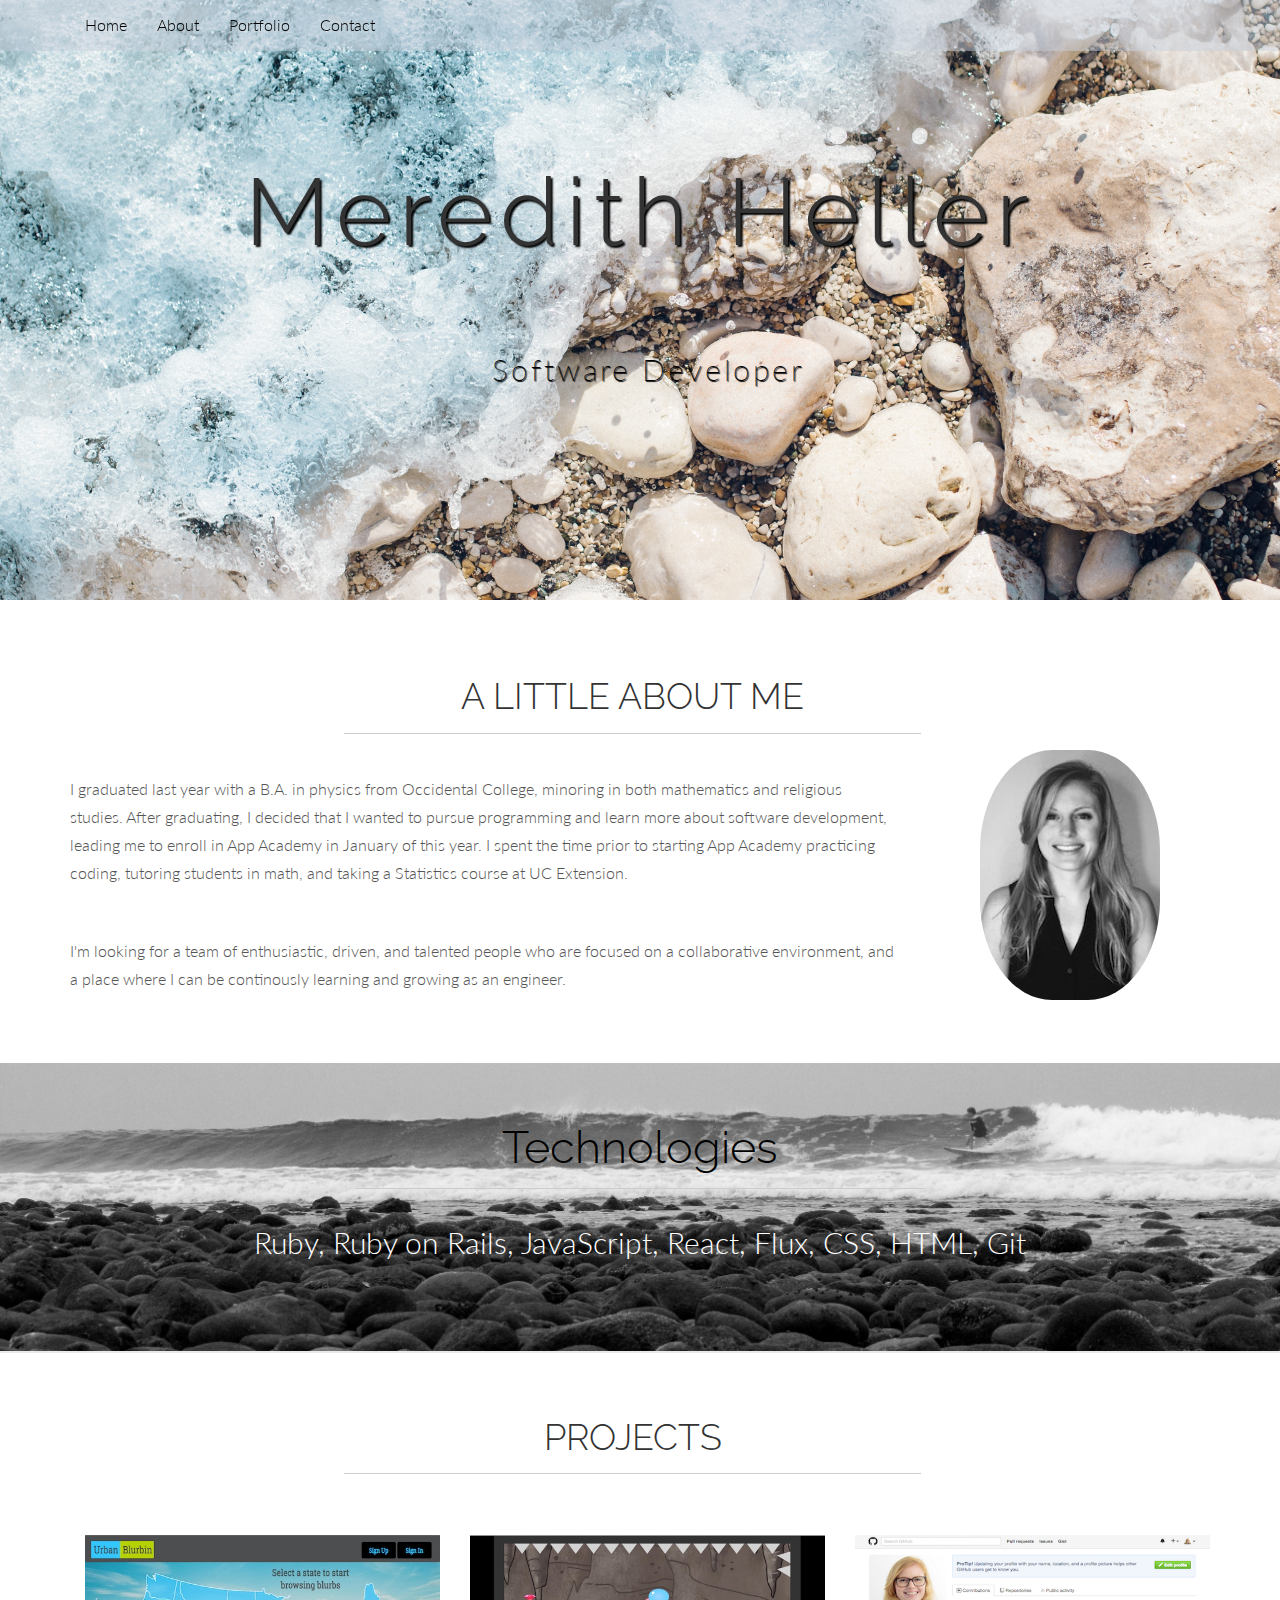
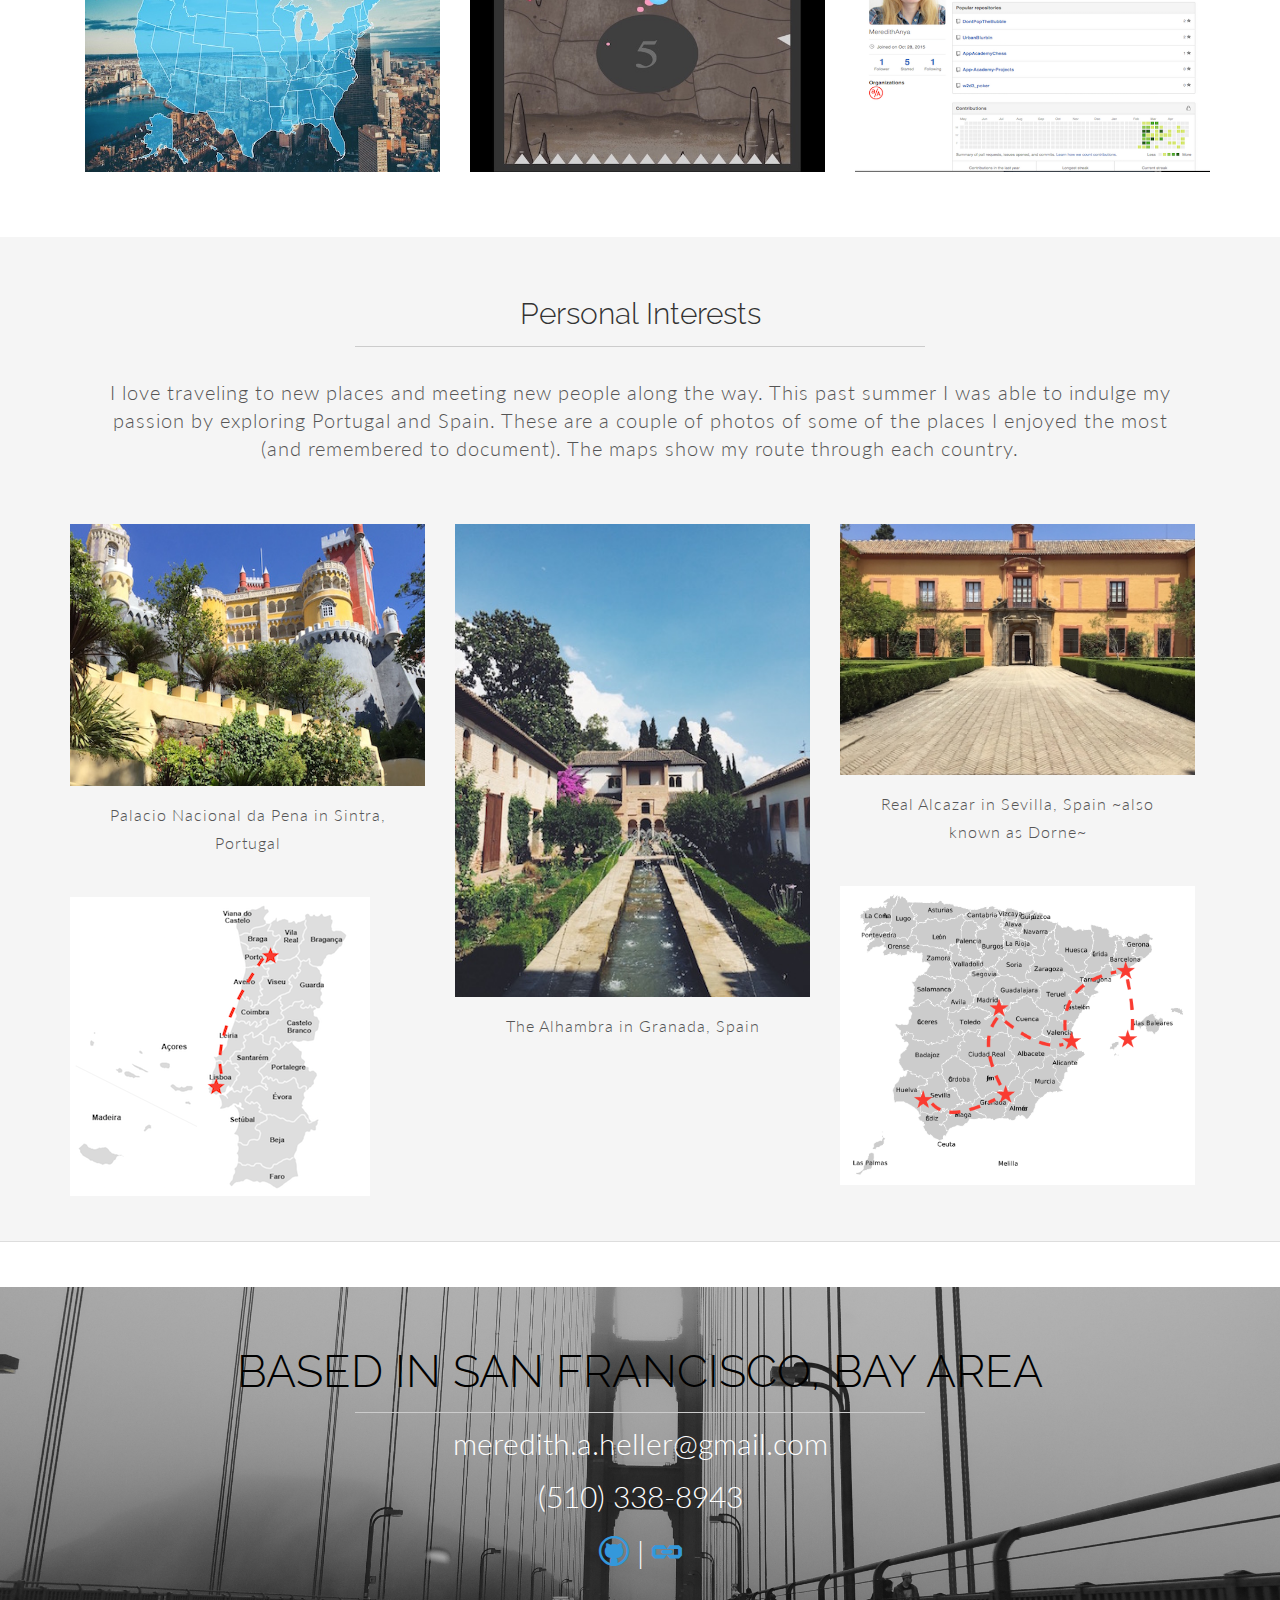
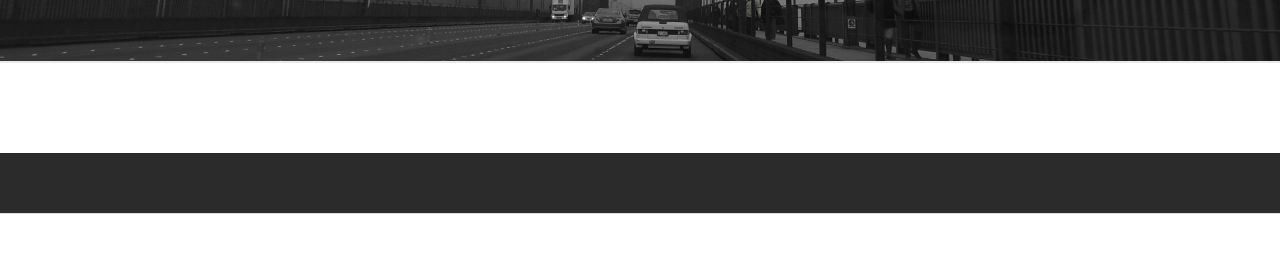
==== commit ce24d0ee: "keyframes added" ====
--- a/Shield Theme/index.html
+++ b/Shield Theme/index.html
@@ -74,9 +74,9 @@
 				<hr>
 				<div class="col-lg-6">
 				
-					<p>I graduated last year with a B.A. in physics from Occidental College, minoring in both mathematics and religious studies. After graduating, I decided that I wanted to pursue programming and learn more about software development, leading to me enroll in App Academy in January of this year. I spent the time prior to starting App Academy practicing coding, tutoring students in math, and taking a Statistics course at UC Extension. </p>
-
-					<p>Fun Fact: I have been on Judge Judy and we won our case against our landlord.</p>
+					<p>I graduated last year with a B.A. in physics from Occidental College, minoring in both mathematics and religious studies. After graduating, I decided that I wanted to pursue programming and learn more about software development, leading me to enroll in App Academy in January of this year. I spent the time prior to starting App Academy practicing coding, tutoring students in math, and taking a Statistics course at UC Extension. </p>
+
+					<p>I'm looking for a team of enthusiastic, driven, and talented people who are focused on a collaborative environment, and a place where I can be continously learning and growing as an engineer.</p>
 					
 				</div><!-- col-lg-6 -->
 				   <img class="img img-circle" src="assets/img/team/IMG_2304.jpeg" height="250px" width="180px" alt="">
@@ -118,7 +118,7 @@
 							<img class="img-responsive" src="assets/img/urbanblurbin.jpg" alt="">
 							<figcaption>
 								<h5>URBANBLURBIN</h5>
-								<a data-toggle="modal" href="#myModal" class="btn btn-primary btn-lg">Take a Look</a>
+								<a data-toggle="modal" href="#myModal" class="btn btn-primary btn-lg">MORE</a>
 							</figcaption><!-- /figcaption -->
 						</figure><!-- /figure -->
 			    	</div><!-- /grid-mask -->
@@ -137,8 +137,10 @@
 						        </div>
 						        <div class="modal-body">
 						          <p><img class="img-responsive" src="assets/img/urbanblurbin.jpg" alt=""></p>
-						          <p>This project was crafted for Some Name corp. Detail here a little about your job requirements and the tools used. Tell about the challenges faced and what you and your team did to solve it.</p>
-						          <p><b><a href="#">Visit Site</a></b></p>
+						          <p>UrbanBlurbin is uses Rails and React for the backend and frontend technologies, respectively. Users can rate ~ or blurb ~ about U.S. cities, and can favorite or unfavorite cities if they are signed in.</p>
+						          <p><b><a href="http://www.urbanblurbin.com">Live Version</a></b></p>
+						          <p><b><a href="https://github.com/MeredithAnya/UrbanBlurbin">View on Github</a></b></p>
+
 						        </div>
 						        <div class="modal-footer">
 						          <button type="button" class="btn btn-default" data-dismiss="modal">Close</button>
@@ -155,7 +157,7 @@
 							<img class="img-responsive" src="assets/img/bubblegame.jpg" alt="">
 							<figcaption>
 								<h5>DON'T POP THE BUBBLE</h5>
-								<a data-toggle="modal" href="#myModal1" class="btn btn-primary btn-lg">INFO</a>
+								<a data-toggle="modal" href="#myModal1" class="btn btn-primary btn-lg">MORE</a>
 							</figcaption><!-- /figcaption -->
 						</figure><!-- /figure -->
 			    	</div><!-- /grid-mask -->
@@ -171,7 +173,8 @@
 						        <div class="modal-body">
 						          <p><img class="img-responsive" src="assets/img/bubblegame.jpg"  alt=""></p>
 						          <p>This project was crafted for Some Name corp. Detail here a little about your job requirements and the tools used. Tell about the challenges faced and what you and your team did to solve it.</p>
-						          <p><b><a href="#">Visit Site</a></b></p>
+						          <p><b><a href="http://meredithanya.github.io/DontPopTheBubble/">Live Version</a></b></p>
+						          <p><b><a href="https://github.com/MeredithAnya/DontPopTheBubble">View on Github</a></b></p>
 						        </div>
 						        <div class="modal-footer">
 						          <button type="button" class="btn btn-default" data-dismiss="modal">Close</button>
@@ -187,7 +190,7 @@
 							<img class="img-responsive" src="assets/img/meredith_github.png" alt="">
 							<figcaption>
 								<h5>GITHUB</h5>
-								<a data-toggle="modal" href="#myModal" class="btn btn-primary btn-lg">Take a Look</a>
+								<a data-toggle="modal" href="#myModal" class="btn btn-primary btn-lg">MORE</a>
 							</figcaption><!-- /figcaption -->
 						</figure><!-- /figure -->
 			    	</div><!-- /grid-mask -->
@@ -267,6 +270,7 @@
 				<h1>BASED IN SAN FRANCISCO, BAY AREA</h1>
 				<hr>
 				<p>meredith.a.heller@gmail.com</p>
+				<p>(510) 338-8943</p>
 				<p><a class="icon icon-github" href="#"></a> | <a class="icon icon-link" href="#"></a></p>
 			</div><!-- container -->
 		</section><!-- section -->
--- a/Shield Theme/assets/css/main.css
+++ b/Shield Theme/assets/css/main.css
@@ -289,6 +289,8 @@
     -moz-background-size: cover;
     -o-background-size: cover;
     background-size: cover;
+
+  
 }
 
 #headerwrap h1 {
@@ -300,6 +302,23 @@
 	font-size: 95px;
 	/*font-weight: bold;*/
 	text-shadow: 2px 2px 2px #000;
+    /* Chrome, Safari, Opera */
+    -webkit-animation-name: name; 
+    -webkit-animation-duration: 2.5s;
+    
+}
+
+@-webkit-keyframes name {
+    0% {font-size: 48px;}
+    100% {font-size: 96px;}
+}
+@-webkit-keyframes background {
+    0% {background-color: blue;}
+    100% {background-color: transparent;;} 
+}
+@-webkit-keyframes title {
+    0% {font-size: 15px;}
+    100% {font-size: 30px;}
 }
 
 #headerwrap p {
@@ -311,6 +330,8 @@
 	letter-spacing: 3px;
 	margin-left: 15px;
 	text-shadow: 1px 1px 1px #000;
+    -webkit-animation-name: title; 
+    -webkit-animation-duration: 4s;
 }
 
 #greywrap {
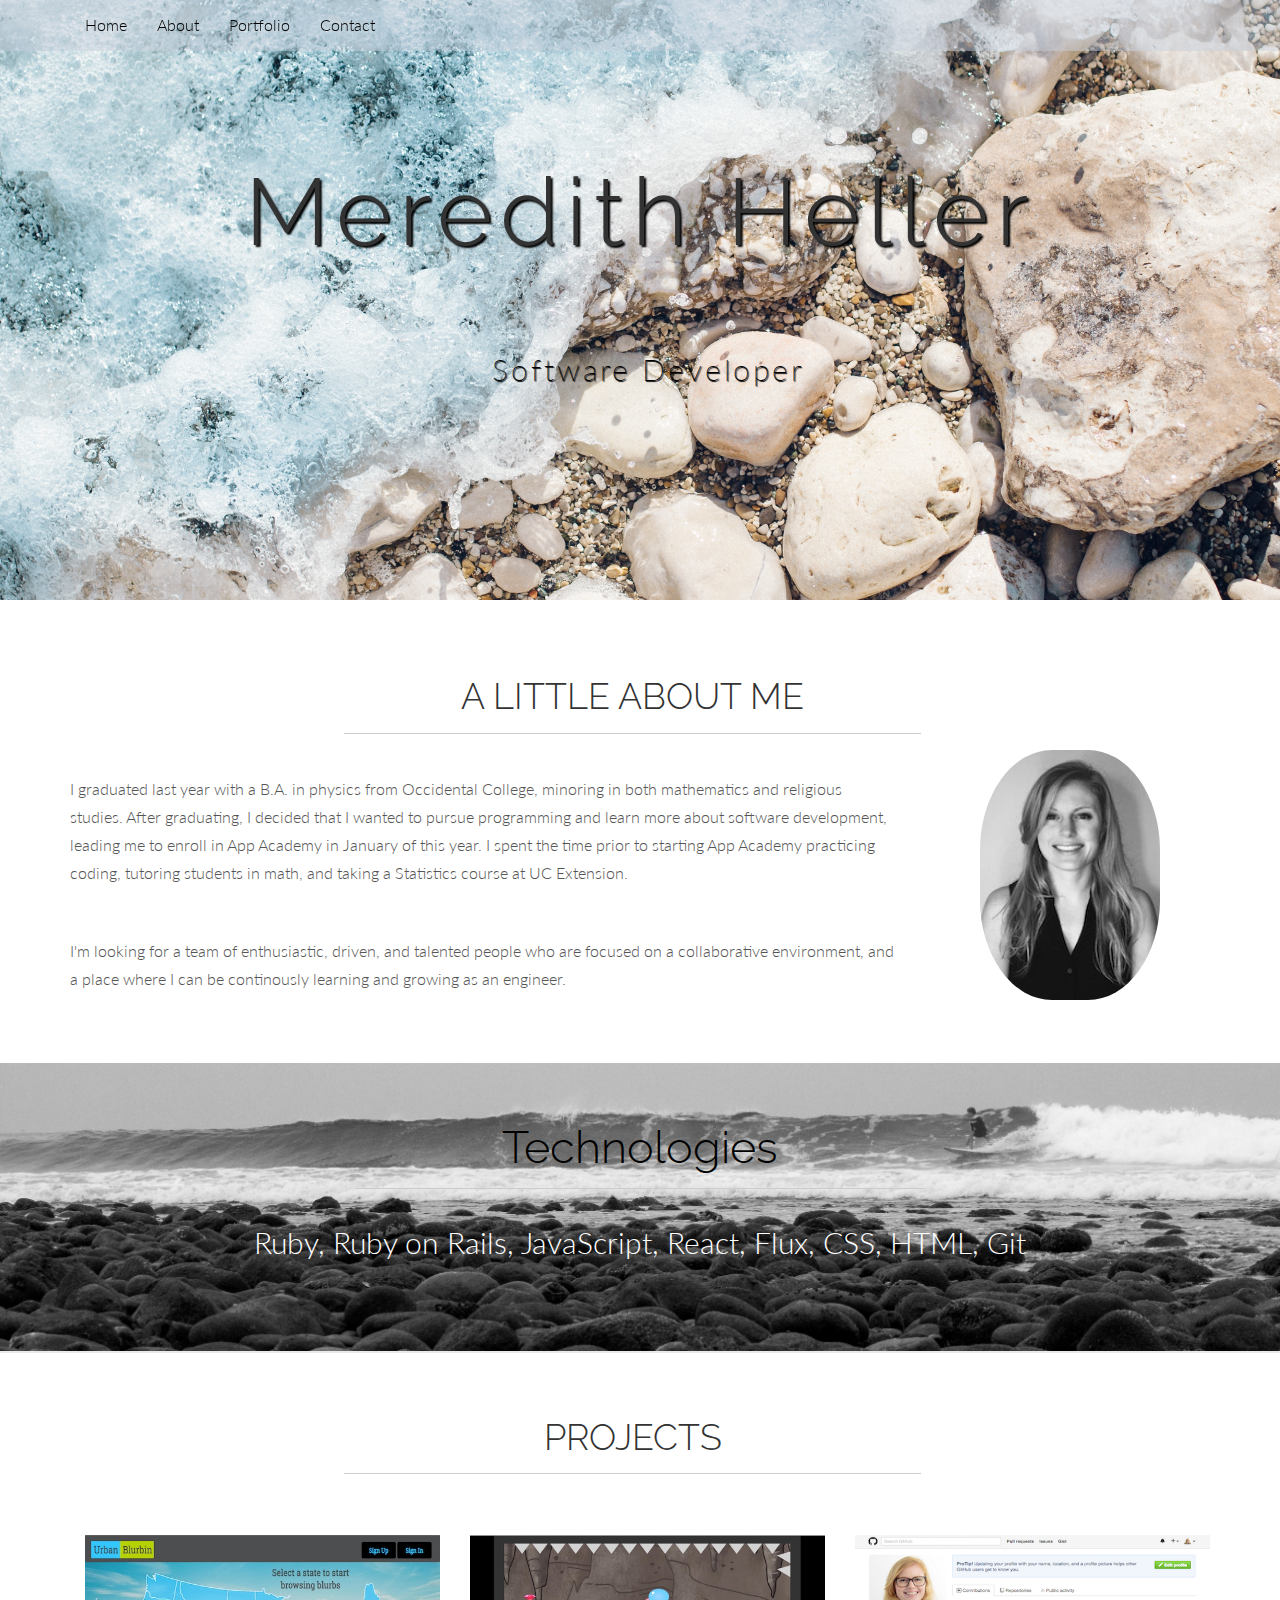
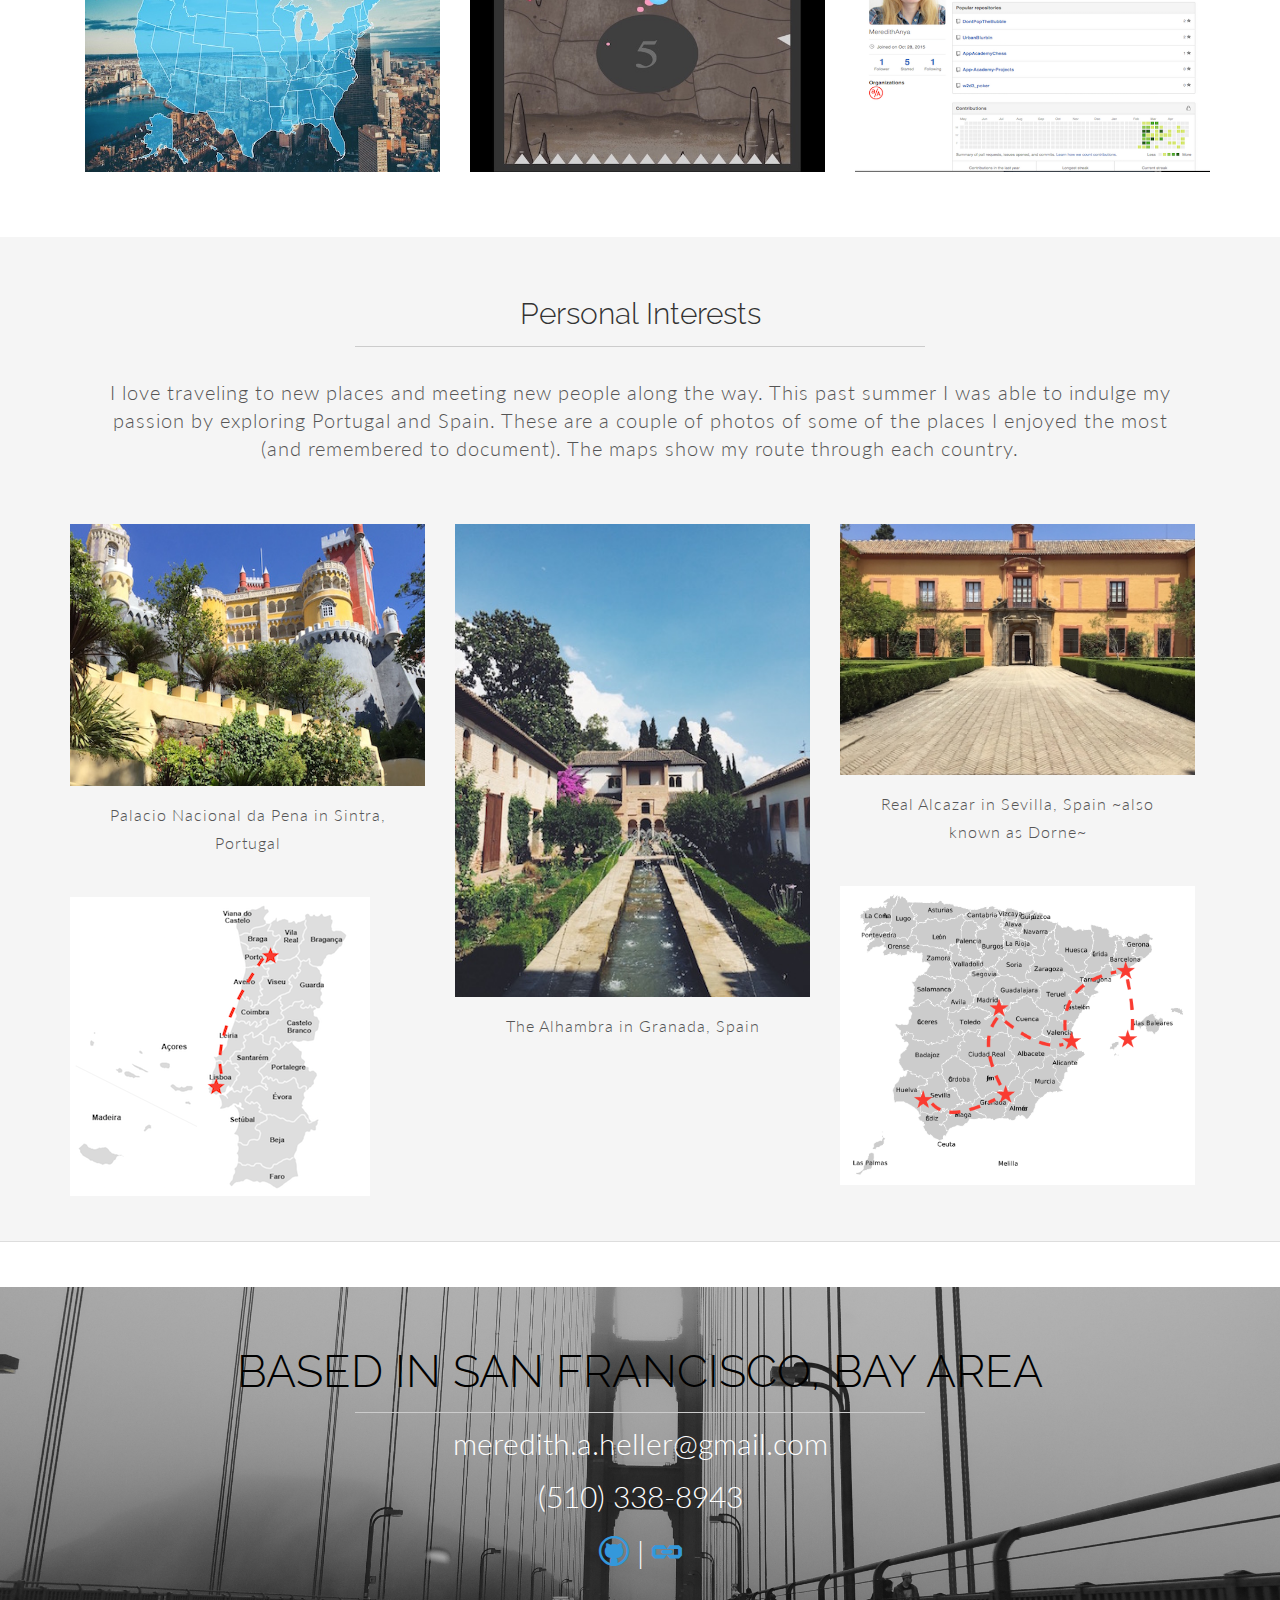
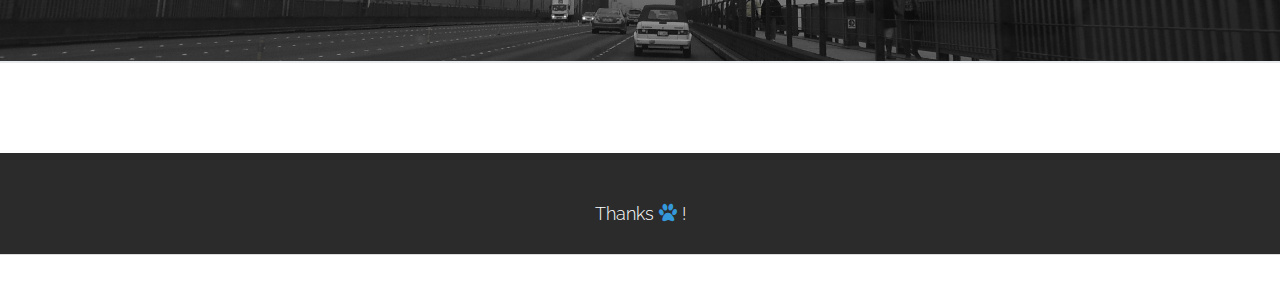
==== commit 269756db: "add final text and styling" ====
--- a/Shield Theme/index.html
+++ b/Shield Theme/index.html
@@ -172,8 +172,8 @@
 						        </div>
 						        <div class="modal-body">
 						          <p><img class="img-responsive" src="assets/img/bubblegame.jpg"  alt=""></p>
-						          <p>This project was crafted for Some Name corp. Detail here a little about your job requirements and the tools used. Tell about the challenges faced and what you and your team did to solve it.</p>
-						          <p><b><a href="http://meredithanya.github.io/DontPopTheBubble/">Live Version</a></b></p>
+						          <p>Don't Pop The Bubble is inspired by mobile app game Don't Touch The Spikes and is built using JavaScript and HTML5 Canvas. </p>
+						          <p><b><a href="http://meredithanya.github.io/DontPopTheBubble/">Play Now!</a></b></p>
 						          <p><b><a href="https://github.com/MeredithAnya/DontPopTheBubble">View on Github</a></b></p>
 						        </div>
 						        <div class="modal-footer">
@@ -190,24 +190,24 @@
 							<img class="img-responsive" src="assets/img/meredith_github.png" alt="">
 							<figcaption>
 								<h5>GITHUB</h5>
-								<a data-toggle="modal" href="#myModal" class="btn btn-primary btn-lg">MORE</a>
+								<a data-toggle="modal" href="https://github.com/MeredithAnya" class="btn btn-primary btn-lg">LINK TO PROFILE</a>
 							</figcaption><!-- /figcaption -->
 						</figure><!-- /figure -->
 			    	</div><!-- /grid-mask -->
 				</div><!-- /col -->
 			</div><!-- /row -->
 
-			<div class="modal fade" id="myModal1" tabindex="-1" role="dialog" aria-labelledby="myModalLabel" aria-hidden="true">
+			<div class="modal fade" id="myModal2" tabindex="-1" role="dialog" aria-labelledby="myModalLabel" aria-hidden="true">
 						    <div class="modal-dialog">
 						      <div class="modal-content">
 						        <div class="modal-header">
 						          <button type="button" class="close" data-dismiss="modal" aria-hidden="true">&times;</button>
-						          <h4 class="modal-title">Don't Pop The Bubble</h4>
+						          <h4 class="modal-title">Github</h4>
 						        </div>
 						        <div class="modal-body">
-						          <p><img class="img-responsive" src="assets/img/bubblegame.jpg"  alt=""></p>
-						          <p>This project was crafted for Some Name corp. Detail here a little about your job requirements and the tools used. Tell about the challenges faced and what you and your team did to solve it.</p>
-						          <p><b><a href="#">Visit Site</a></b></p>
+						          <p><img class="img-responsive" src="assets/img/meredith_github.png"  alt=""></p>
+						          <p>I'm constantly trying to learn more and explore new technologies. Feel free to check out</p>
+						          <p><b><a href="#">View Github</a></b></p>
 						        </div>
 						        <div class="modal-footer">
 						          <button type="button" class="btn btn-default" data-dismiss="modal">Close</button>
@@ -271,7 +271,7 @@
 				<hr>
 				<p>meredith.a.heller@gmail.com</p>
 				<p>(510) 338-8943</p>
-				<p><a class="icon icon-github" href="#"></a> | <a class="icon icon-link" href="#"></a></p>
+				<p><a class="icon icon-github" href="https://github.com/MeredithAnya"></a> | <a class="icon icon-link" href="https://www.linkedin.com/in/meredithaheller"></a></p>
 			</div><!-- container -->
 		</section><!-- section -->
 		<br>
@@ -283,7 +283,7 @@
 
 		<div id="footerwrap">
 			<div class="container">
-				
+				<h4>Thanks <a class="icon icon-paw" href="https://www.reddit.com/r/Superbowl/"></a> !</h4>
 			</div>
 		</div>
 
